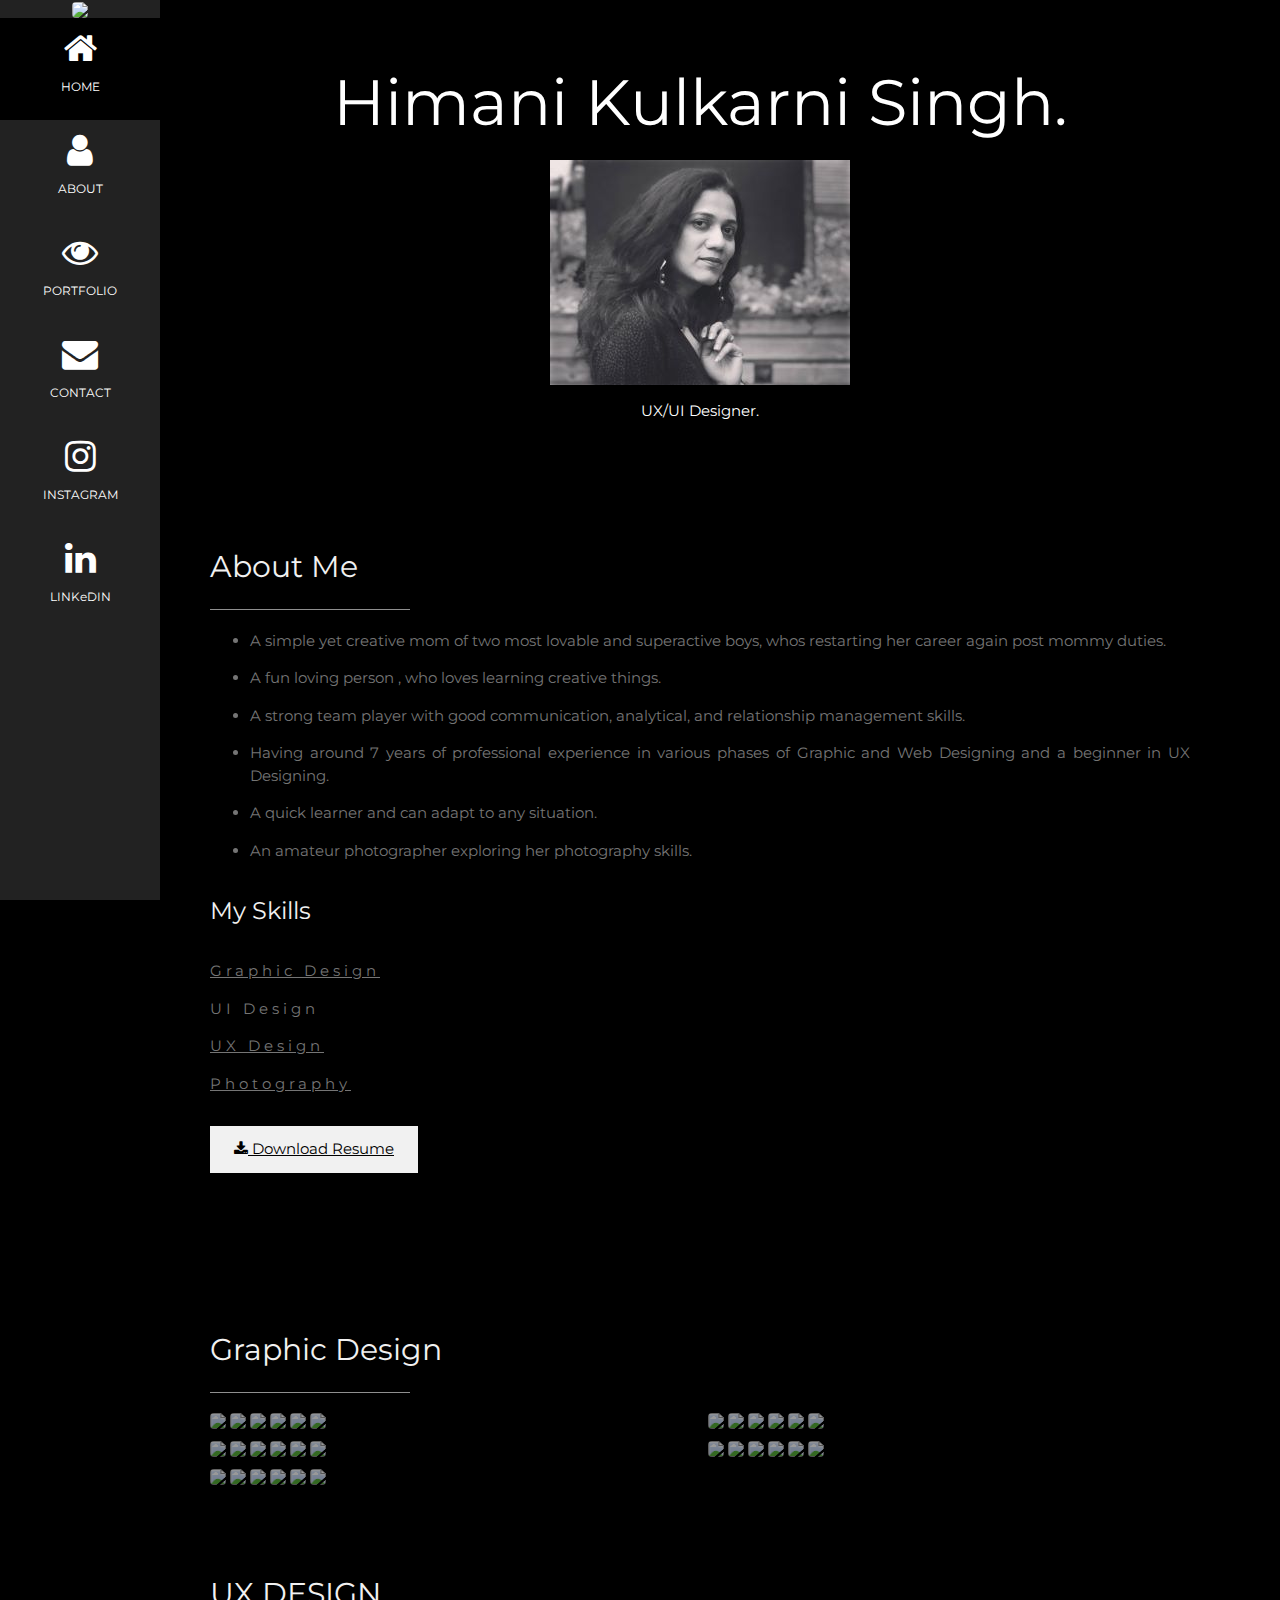
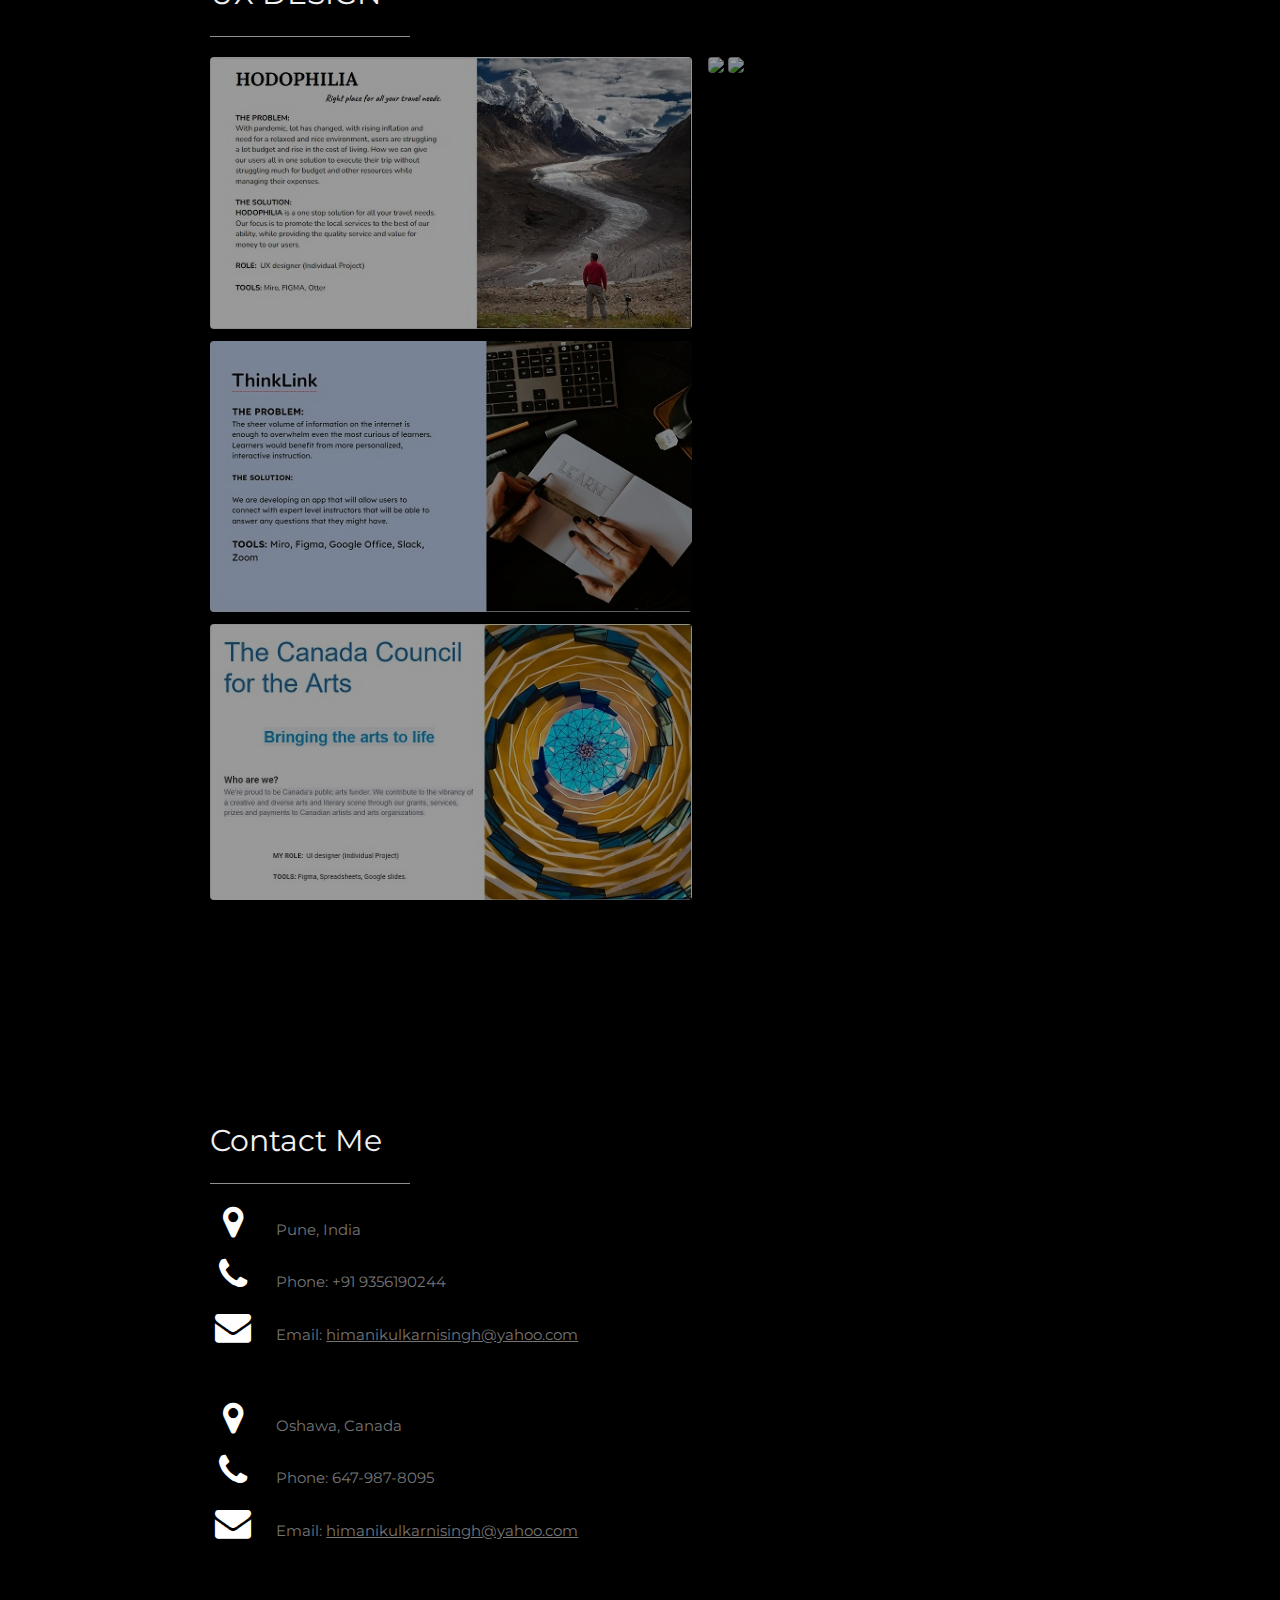
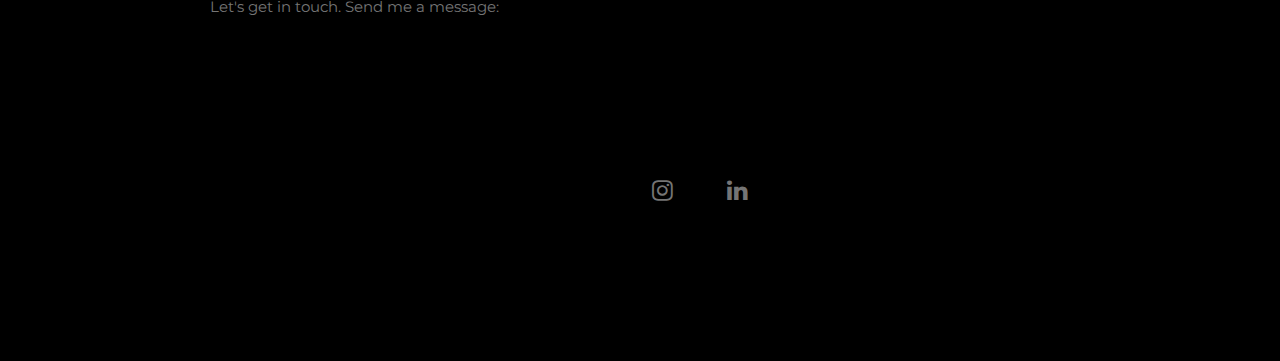
==== index.html @ 073f43f5 "Update index.html" ====
<!DOCTYPE html>
<html>
<title>Himani Kulkarni Singh</title>
<meta charset="UTF-8">
<meta name="viewport" content="width=device-width, initial-scale=1">
<link rel="stylesheet" href="https://www.w3schools.com/w3css/4/w3.css">
<link rel="stylesheet" href="https://fonts.googleapis.com/css?family=Montserrat">
<link rel="stylesheet" href="https://cdnjs.cloudflare.com/ajax/libs/font-awesome/4.7.0/css/font-awesome.min.css">
<link href="https://cdn.jsdelivr.net/npm/bootstrap@5.0.2/dist/css/bootstrap.min.css" rel="stylesheet" integrity="sha384-EVSTQN3/azprG1Anm3QDgpJLIm9Nao0Yz1ztcQTwFspd3yD65VohhpuuCOmLASjC" crossorigin="anonymous">
<script src="https://cdn.jsdelivr.net/npm/bootstrap@5.0.2/dist/js/bootstrap.bundle.min.js" integrity="sha384-MrcW6ZMFYlzcLA8Nl+NtUVF0sA7MsXsP1UyJoMp4YLEuNSfAP+JcXn/tWtIaxVXM" crossorigin="anonymous"></script>
<style>
body, h1,h2,h3,h4,h5,h6 {font-family: "Montserrat", sans-serif}
.w3-row-padding img {margin-bottom: 12px}
/* Set the width of the sidebar to 120px */
.w3-sidebar {width: 160px;background: #222;}
/* Add a left margin to the "page content" that matches the width of the sidebar (120px) */
#main {margin-left: 120px}
/* Remove margins from "page content" on small screens */
@media only screen and (max-width: 600px) {#main {margin-left: 0}}
</style>
<body class="w3-black">
 
<!-- Icon Bar (Sidebar - hidden on small screens) -->
<nav class="w3-sidebar w3-bar-block w3-small w3-hide-small w3-center">  
   <!-- Avatar image in top left corner -->
   <img src="./Images/hks_logo.png" class="w3-round" style="width:100%">
  <a href="#" class="w3-bar-item w3-button w3-padding-large w3-black">
    <i class="fa fa-home w3-xxlarge"></i>
    <p>HOME</p>
  </a>
  <a href="#about" class="w3-bar-item w3-button w3-padding-large w3-hover-black">
    <i class="fa fa-user w3-xxlarge"></i>
    <p>ABOUT</p>
  </a>
  <a href="#photos" class="w3-bar-item w3-button w3-padding-large w3-hover-black">
    <i class="fa fa-eye w3-xxlarge"></i>
    <p>PORTFOLIO</p>
  </a>
  <a href="#contact" class="w3-bar-item w3-button w3-padding-large w3-hover-black">
    <i class="fa fa-envelope w3-xxlarge"></i>
    <p>CONTACT</p>
  </a>
  <a href="https://www.instagram.com/pixa_picture/" class="w3-bar-item w3-button w3-padding-large w3-hover-black" target="_blank">
    <i class="fa fa-instagram w3-xxlarge"></i>
    <p>INSTAGRAM</p>
  </a>
  <a href="https://www.linkedin.com/in/himani-kulkarni-singh-6bb22141/?trk=public-profile-join-page" class="w3-bar-item w3-button w3-padding-large w3-hover-black" target="_blank">
    <i class="fa fa-linkedin w3-xxlarge"></i>
    <p>LINKeDIN</p>
  </a>
</nav>

<!-- Navbar on small screens (Hidden on medium and large screens) -->
<div class="w3-top w3-hide-large w3-hide-medium" id="myNavbar">
  <div class="w3-bar w3-black w3-opacity w3-hover-opacity-off w3-center w3-small">
    <a href="#" class="w3-bar-item w3-button" style="width:25% !important">HOME</a>
    <a href="#about" class="w3-bar-item w3-button" style="width:25% !important">ABOUT</a>
    <a href="#photos" class="w3-bar-item w3-button" style="width:25% !important">PORTFOLIO</a>
    <a href="#contact" class="w3-bar-item w3-button" style="width:25% !important">CONTACT</a>
    
  </div>
</div>

<!-- Page Content -->
<div class="w3-padding-large" id="main">
  <!-- Header/Home -->
  <header class="w3-container w3-padding-32 w3-center w3-black" id="home">
    <h1 class="w3-jumbo"><!-- <span class="w3-hide-small">I'm</span> --> Himani Kulkarni Singh.</h1>
    <img src="./Images/himani.jpg" alt="boy" class="w3-image" width="300">
    <p>UX/UI Designer.</p>
    
  </header>

  <!-- About Section -->
  <div class="w3-content w3-justify w3-text-grey w3-padding-64" id="about">
    <h2 class="w3-text-light-grey">About Me</h2>
    <hr style="width:200px" class="w3-opacity">
    <p><ul><li> A simple yet creative mom of two most lovable and superactive boys, whos restarting her career again post mommy duties.</li></p>
			  <p><li>A fun loving person , who loves learning creative things.</li></p>
				  <p><li>A strong team player with good communication, analytical, and relationship management skills.</li></p>
				  <p> <li>Having around 7 years of professional experience in various phases of Graphic and Web Designing and a beginner in UX Designing.</li></p>
				  <p><li>A quick learner and can adapt to any situation.</li></p>
				  <p><li>An amateur photographer exploring her photography skills.</li></ul></p>
    <h3 class="w3-padding-16 w3-text-light-grey" id="photos">My Skills</h3>
    <p class="w3-wide"><a href="#Graphic">Graphic Design</a></p>
    <!-- <div class="w3-white">
      <div class="w3-dark-grey" style="height:28px;width:95%"></div>
    </div> -->
    <p class="w3-wide">UI Design</p>
    <!-- <div class="w3-white">
      <div class="w3-dark-grey" style="height:28px;width:95%"></div>
    </div> -->
    <p class="w3-wide"><a href="#uxdesign">UX Design</a></p>
    <!-- <div class="w3-white">
      <div class="w3-dark-grey" style="height:28px;width:85%"></div>
    </div> -->
    <p class="w3-wide"><a href="https://www.instagram.com/pixa_picture/" target="_blank">Photography</a></p>
    <!-- <div class="w3-white">
      <div class="w3-dark-grey" style="height:28px;width:80%"></div>
    </div><br> -->
    
        <button class="w3-button w3-light-grey w3-padding-large w3-section">
      <i class="fa fa-download"></i><a href="https://docs.google.com/document/d/1vj1doZl76-jDHvY6wSajJlk7b6oqTEN9/edit?usp=sharing&ouid=113477388191287383410&rtpof=true&sd=true" target="_blank"> Download Resume</a>
    </button>
  
    
    <!-- Grid for pricing tables-->
    <!-- <h3 class="w3-padding-16 w3-text-light-grey">My Price</h3> -->
    <!-- <div class="w3-row-padding" style="margin:0 -16px">
      <div class="w3-half w3-margin-bottom">
        <ul class="w3-ul w3-white w3-center w3-opacity w3-hover-opacity-off">
          <li class="w3-dark-grey w3-xlarge w3-padding-32">Basic</li>
          <li class="w3-padding-16">Web Design</li>
          <li class="w3-padding-16">Photography</li>
          <li class="w3-padding-16">5GB Storage</li>
          <li class="w3-padding-16">Mail Support</li>
          <li class="w3-padding-16">
            <h2>$ 10</h2>
            <span class="w3-opacity">per month</span>
          </li>
          <li class="w3-light-grey w3-padding-24">
            <button class="w3-button w3-white w3-padding-large w3-hover-black">Sign Up</button>
          </li>
        </ul>
      </div>

      <div class="w3-half">
        <ul class="w3-ul w3-white w3-center w3-opacity w3-hover-opacity-off">
          <li class="w3-dark-grey w3-xlarge w3-padding-32">Pro</li>
          <li class="w3-padding-16">Web Design</li>
          <li class="w3-padding-16">Photography</li>
          <li class="w3-padding-16">50GB Storage</li>
          <li class="w3-padding-16">Endless Support</li>
          <li class="w3-padding-16">
            <h2>$ 25</h2>
            <span class="w3-opacity">per month</span>
          </li>
          <li class="w3-light-grey w3-padding-24">
            <button class="w3-button w3-white w3-padding-large w3-hover-black">Sign Up</button>
          </li>
        </ul>
      </div></div> -->
    <!--End Grid/Pricing tables -->
  

    
   <!-- Testimonials-->
     <!-- <h3 class="w3-padding-24 w3-text-light-grey">My Reputation</h3>  
    <img src="/w3images/bandmember.jpg" alt="Avatar" class="w3-left w3-circle w3-margin-right" style="width:80px">
    <p><span class="w3-large w3-margin-right">Chris Fox.</span> CEO at Mighty Schools.</p>
    <p>John Doe saved us from a web disaster.</p><br>
    
    <img src="/w3images/avatar_g2.jpg" alt="Avatar" class="w3-left w3-circle w3-margin-right" style="width:80px">
    <p><span class="w3-large w3-margin-right">Rebecca Flex.</span> CEO at Company.</p>
    <p>No one is better than John Doe.</p> -->
</div>

<!-- Graphic Design Section -->
<div class="w3-padding-64 w3-content" id="Graphic">
  <h2 class="w3-text-light-grey">Graphic Design</h2>
  <hr style="width:200px" class="w3-opacity">

  <!-- Grid for photos -->
    <div class="w3-row-padding" style="margin:0 -16px">
    <div class="w3-half">            
      <a href="./Images/abstract.jpg" target="_blank"><img src="./Images/thumbnails/Ganpati_thumb.jpg" class="w3-opacity w3-hover-opacity-off w3-round"></a>
      <a href="./Images/save water.jpg" target="_blank"><img src="./Images/thumbnails/save water_thumb.jpg"  class="w3-opacity w3-hover-opacity-off w3-round"></a>
      <a href="./Images/Limousine.jpg" target="_blank"><img src="./Images/thumbnails/Limousine_thumb.jpg"  class="w3-opacity w3-hover-opacity-off w3-round"></a>
      <a href="./Images/abstract.jpg" target="_blank"><img src="./Images/thumbnails/abstract_thumb.jpg"  class="w3-opacity w3-hover-opacity-off w3-round"></a>
      <a href="./Images/abstract_1.jpg" target="_blank"><img src="./Images/thumbnails/abstract_1_thumb.jpg"  class="w3-opacity w3-hover-opacity-off w3-round"></a>
      <a href="./Images/abstract_2.jpg" target="_blank"><img src="./Images/thumbnails/abstract_2_thumb.jpg" class="w3-opacity w3-hover-opacity-off w3-round"></a>      
    </div>
        <div class="w3-half">     
      
      <a href="./Images/exam1.jpg" target="_blank"><img src="./Images/thumbnails/exam1_thumb.jpg"  class="w3-opacity w3-hover-opacity-off w3-round"></a>
      <a href="./Images/ad_4.jpg" target="_blank"><img src="./Images/thumbnails/ad_4_thumb.jpg" class="w3-opacity w3-hover-opacity-off w3-round"></a>
      <a href="./Images/CAREER FORUM Ad.psd.jpg" target="_blank"><img src="./Images/thumbnails/CAREER FORUM Ad.psd_thumb.jpg" class="w3-opacity w3-hover-opacity-off w3-round"></a>
      <a href="./Images/CREATIVE VISION Ad.psd.jpg" target="_blank"><img src="./Images/thumbnails/CREATIVE VISION Ad.psd_thumb.jpg" class="w3-opacity w3-hover-opacity-off w3-round"></a>
      <a href="./Images/fist line automotive.jpg" target="_blank"><img src="./Images/thumbnails/fist line automotive_thumb.jpg" class="w3-opacity w3-hover-opacity-off w3-round"></a>
      <a href="./Images/FLORIST AD copy.jpg" target="_blank"><img src="./Images/thumbnails/FLORIST AD_thumb.jpg"  class="w3-opacity w3-hover-opacity-off w3-round"></a>
    </div>
    <div class="w3-half">
      <a href="./Images/lawyers.jpg" target="_blank"><img src="./Images/thumbnails/lawyers_thumb.jpg"  class="w3-opacity w3-hover-opacity-off w3-round"></a>      
      <a href="./Images/notar & son small engine.jpg" target="_blank"><img src="./Images/thumbnails/notar & son small engine_thumb.jpg" class="w3-opacity w3-hover-opacity-off w3-round"></a>      
      <a href="./Images/Women-The Power of today & tomorrow copy.jpg" target="_blank"><img src="./Images/thumbnails/Women-The Power of today & tomorrow copy_thumb.jpg" class="w3-opacity w3-hover-opacity-off w3-round"></a>
      <a href="./Images/abstract_1.jpg" target="_blank"><img src="./Images/thumbnails/final_thumb.jpg" class="w3-opacity w3-hover-opacity-off w3-round"></a>       
      <a href="./Images/abstract_2.jpg" target="_blank"><img src="./Images/thumbnails/evan's motorsports_thumb.jpg" class="w3-opacity w3-hover-opacity-off w3-round"></a>
      <a href="./Images/appraisals resources.jpg" target="_blank"><img src="./Images/thumbnails/appraisals resources_thumb.jpg"  class="w3-opacity w3-hover-opacity-off w3-round"></a>
      
    </div>

        <div class="w3-half">
      <a href="./Images/pat's men shop.jpg" target="_blank"><img src="./Images/thumbnails/pat's men shop_thumb.jpg" class="w3-opacity w3-hover-opacity-off w3-round"></a>
      <a href="./Images/plumbing & heating.jpg" target="_blank"><img src="./Images/thumbnails/plumbing & heating_thumb.jpg" class="w3-opacity w3-hover-opacity-off w3-round"></a>
      <a href="./Images/Pools & Spas.jpg" target="_blank"><img src="./Images/thumbnails/Pools & Spas_thumb.jpg" class="w3-opacity w3-hover-opacity-off w3-round"></a>
      <a href="./Images/professional clean.jpg" target="_blank"><img src="./Images/thumbnails/professional clean_thumb.jpg" class="w3-opacity w3-hover-opacity-off w3-round"></a>
      <a href="./Images/seacoast shuttle service.jpg" target="_blank"><img src="./Images/thumbnails/seacoast shuttle service_thumb.jpg" class="w3-opacity w3-hover-opacity-off w3-round"></a>
      <a href="./Images/brochure3.jpg" target="_blank"><img src="./Images/thumbnails/brochure3_thumb.jpg" class="w3-opacity w3-hover-opacity-off w3-round"></a>

    </div>
    <div class="w3-half">
      <a href="./Images/logos_ram.jpg" target="_blank"><img src="./Images/thumbnails/Logo_ram_thumb.jpg" class="w3-opacity w3-hover-opacity-off w3-round"></a>
      <a href="./Images/Logo.jpg" target="_blank"><img src="./Images/thumbnails/Logo_thumb.jpg" class="w3-opacity w3-hover-opacity-off w3-round"></a>
      <a href="./Images/Logo1.jpg" target="_blank"><img src="./Images/thumbnails/Logo1_thumb.jpg" class="w3-opacity w3-hover-opacity-off w3-round"></a>
      <a href="./Images/Logo2.jpg" target="_blank"><img src="./Images/thumbnails/Logo2_thumb.jpg" class="w3-opacity w3-hover-opacity-off w3-round"></a>
      <a href="./Images/Logo3.jpg" target="_blank"><img src="./Images/thumbnails/Logo3_thumb.jpg" class="w3-opacity w3-hover-opacity-off w3-round"></a>
      <a href="./Images/logos- heritage hotel.jpg" target="_blank"><img src="./Images/thumbnails/logos- heritage hotel_thumb.jpg" class="w3-opacity w3-hover-opacity-off w3-round"></a>

    </div>
  <!-- End photo grid -->
  </div>
<!-- End Graphic Design Section -->
  
  <!-- Portfolio Section -->
  <div class="w3-padding-64 w3-content" id="uxdesign">
    <h2 class="w3-text-light-grey">UX DESIGN</h2>
    <hr style="width:200px" class="w3-opacity">

    <!-- Grid for photos -->
    <div class="w3-row-padding" style="margin:0 -16px">
      <div class="w3-half">
        <a href="./HW_Mobile-App-Case-Study-Template.pptx.pdf" target="_blank"><img src="./Images/mobile_app.jpg" style="width:100%" class="w3-opacity w3-hover-opacity-off w3-round"></a>
        <a href="./ThinkLink Presentation - Group 7.pptx.pdf" target="_blank"><img src="./Images/think_link_mob_app.jpg" style="width:100%" class="w3-opacity w3-hover-opacity-off w3-round"></a>
        <a href="./Website-UI-Redesign-Case-Study-Template_1.pdf" target="_blank"><img src="./Images/Canada_Council.jpg" style="width:100%" class="w3-opacity w3-hover-opacity-off w3-round"></a>
        
      </div>

      <div class="w3-half">
        <a href="./Copy of Discovery House Web Redesign Presentation.pdf" target="_blank"><img src="./Images/discovery_house.png" style="width:100%" class="w3-opacity w3-hover-opacity-off w3-round"></a>
        <a href="./HW_HUNGER_S HEROES.pptx.pdf" target="_blank"><img src="./Images/hungers_heroes.png" style="width:100%" class="w3-opacity w3-hover-opacity-off w3-round"></a>
       
      </div>
    <!-- End photo grid -->
    </div>
  <!-- End Portfolio Section -->
  </div>
<br>
<br><br>
  <!-- Contact Section -->
  <div class="w3-padding-64 w3-content w3-text-grey" id="contact">
    <h2 class="w3-text-light-grey">Contact Me</h2>
    <hr style="width:200px" class="w3-opacity">

    <div class="w3-section">
      <div class="w3-section">
        <p><i class="fa fa-map-marker fa-fw w3-text-white w3-xxlarge w3-margin-right"></i> Pune, India</p>
        <p><i class="fa fa-phone fa-fw w3-text-white w3-xxlarge w3-margin-right"></i> Phone: +91 9356190244</p>
        <p><i class="fa fa-envelope fa-fw w3-text-white w3-xxlarge w3-margin-right"> </i> Email: <a href="mailto:himani_2100@yahoo.com">himanikulkarnisingh@yahoo.com</a></p>
      </div><br>
      <p><i class="fa fa-map-marker fa-fw w3-text-white w3-xxlarge w3-margin-right"></i> Oshawa, Canada</p>
      <p><i class="fa fa-phone fa-fw w3-text-white w3-xxlarge w3-margin-right"></i> Phone: 647-987-8095</p>
      <p><i class="fa fa-envelope fa-fw w3-text-white w3-xxlarge w3-margin-right"> </i> Email: <a href="mailto:himani_2100@yahoo.com">himanikulkarnisingh@yahoo.com</a></p>
    </div><br>    
    <p>Let's get in touch. Send me a message:</p>
  </div>
  <!-- End Contact Section -->  
    <!-- Footer -->
  <footer class="w3-content w3-padding-64 w3-text-grey w3-xlarge" align="center">
    <!-- <i class="fa fa-facebook-official w3-hover-opacity"></i> -->
    <a href="https://www.instagram.com/pixa_picture/" class="w3-bar-item w3-button w3-padding-large w3-hover-black" target="_blank"><i class="fa fa-instagram w3-hover-opacity"></i></a>
    <a href="https://www.linkedin.com/in/himani-kulkarni-singh-6bb22141/?trk=public-profile-join-page" class="w3-bar-item w3-button w3-padding-large w3-hover-black" target="_blank"><i class="fa fa-linkedin w3-hover-opacity"></i></a>
    <!-- <i class="fa fa-snapchat w3-hover-opacity"></i>
    <i class="fa fa-pinterest-p w3-hover-opacity"></i>
    <i class="fa fa-twitter w3-hover-opacity"></i> -->    
  <!-- End footer -->
  </footer>
<!-- END PAGE CONTENT -->
</div>
</body>
</html>
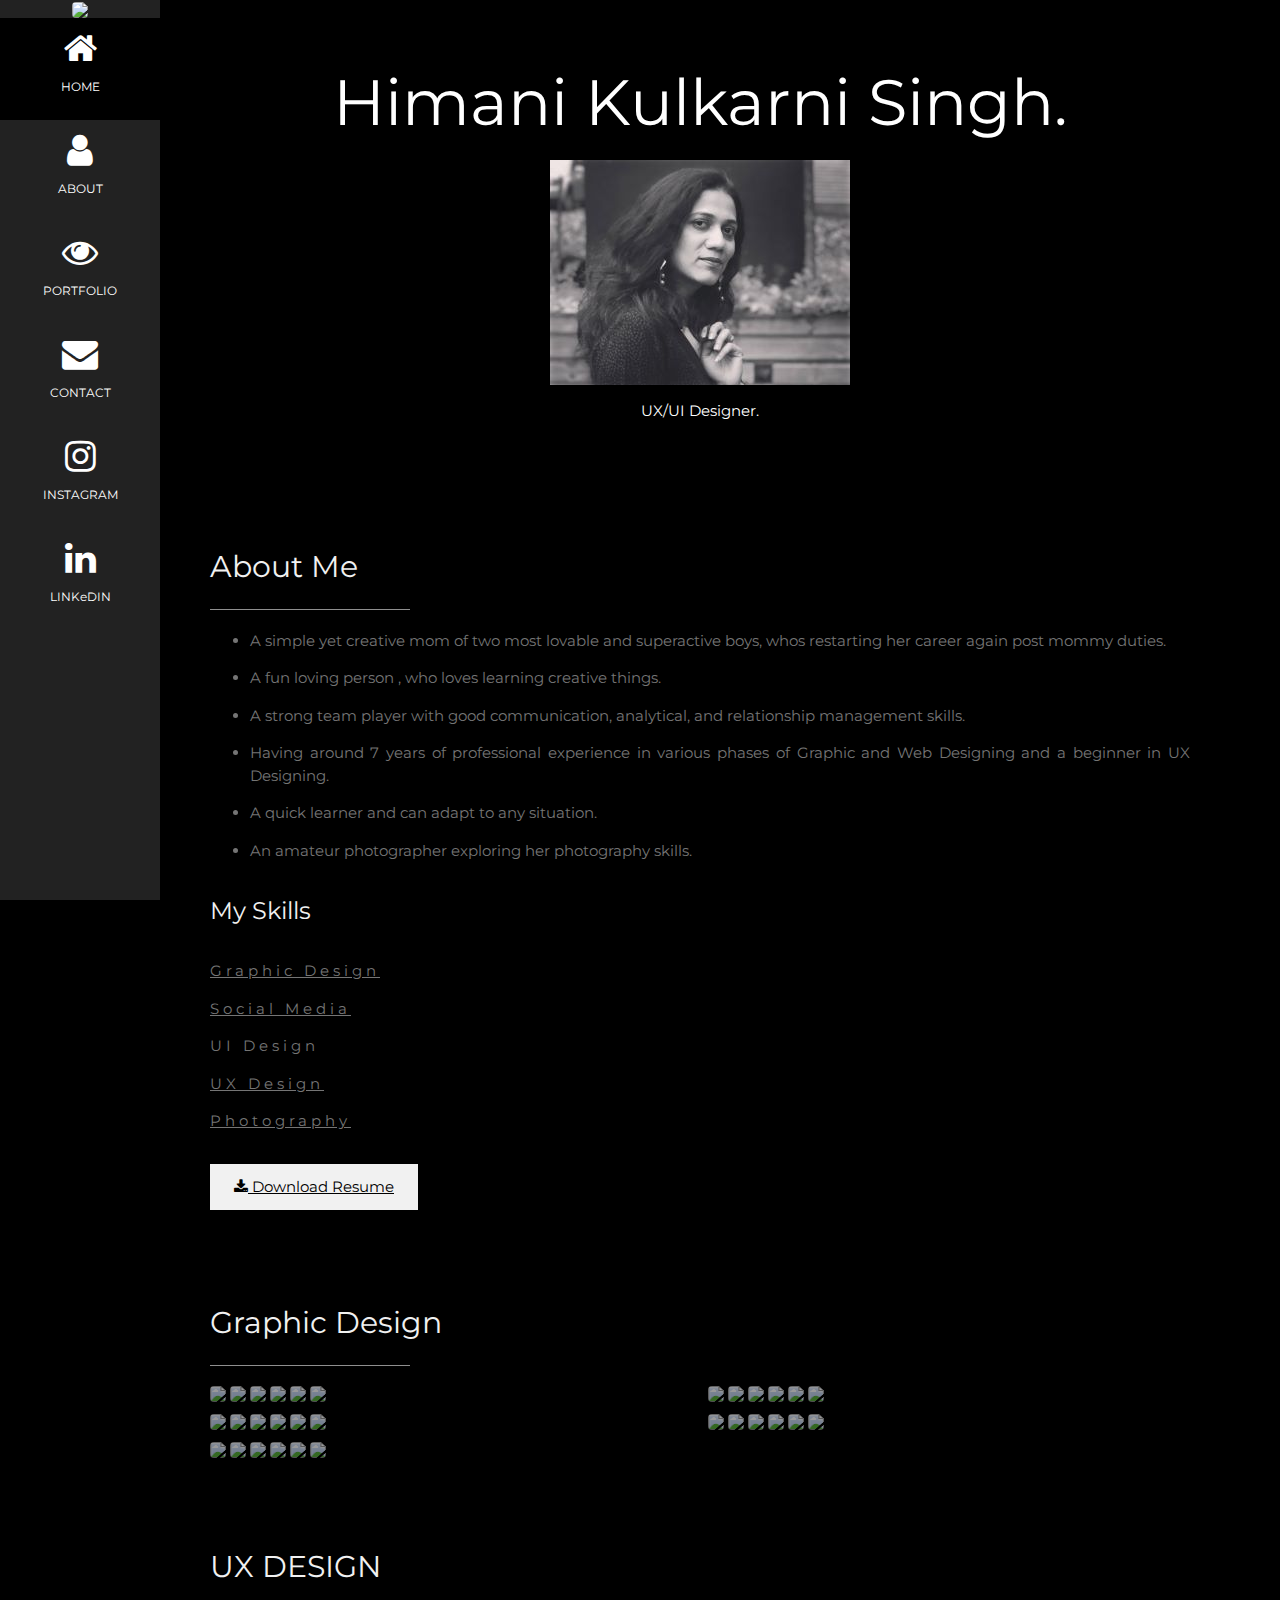
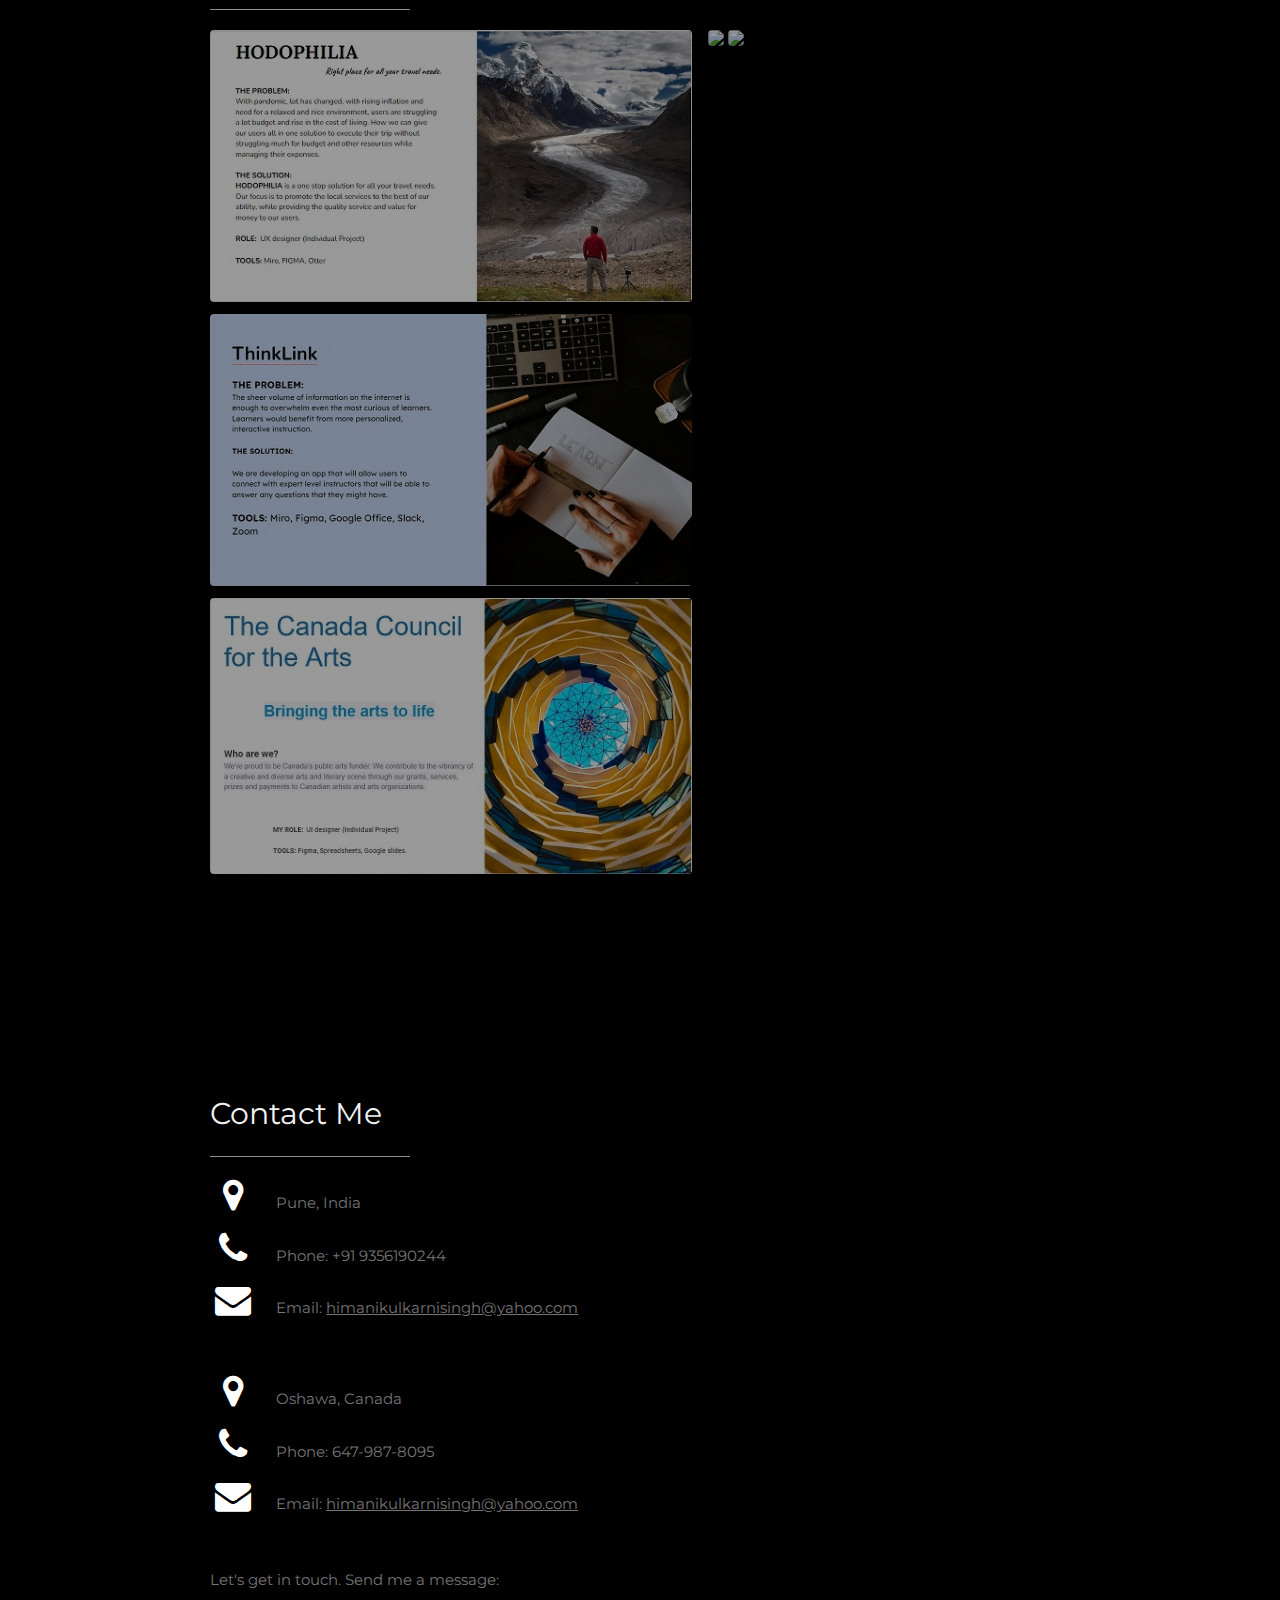
==== commit fa55c020: "index page" ====
--- a/index.html
+++ b/index.html
@@ -86,6 +86,10 @@
     <!-- <div class="w3-white">
       <div class="w3-dark-grey" style="height:28px;width:95%"></div>
     </div> -->
+<p class="w3-wide"><a href="https://drive.google.com/drive/u/1/folders/16nUdyG5G67wY0nfSgh5RY4HBsG6HJtS6" target="_blank">Social Media</a></p>
+    <!-- <div class="w3-white">
+      <div class="w3-dark-grey" style="height:28px;width:95%"></div>
+    </div> -->
     <p class="w3-wide">UI Design</p>
     <!-- <div class="w3-white">
       <div class="w3-dark-grey" style="height:28px;width:95%"></div>
@@ -104,64 +108,15 @@
     </button>
   
     
-    <!-- Grid for pricing tables-->
-    <!-- <h3 class="w3-padding-16 w3-text-light-grey">My Price</h3> -->
-    <!-- <div class="w3-row-padding" style="margin:0 -16px">
-      <div class="w3-half w3-margin-bottom">
-        <ul class="w3-ul w3-white w3-center w3-opacity w3-hover-opacity-off">
-          <li class="w3-dark-grey w3-xlarge w3-padding-32">Basic</li>
-          <li class="w3-padding-16">Web Design</li>
-          <li class="w3-padding-16">Photography</li>
-          <li class="w3-padding-16">5GB Storage</li>
-          <li class="w3-padding-16">Mail Support</li>
-          <li class="w3-padding-16">
-            <h2>$ 10</h2>
-            <span class="w3-opacity">per month</span>
-          </li>
-          <li class="w3-light-grey w3-padding-24">
-            <button class="w3-button w3-white w3-padding-large w3-hover-black">Sign Up</button>
-          </li>
-        </ul>
-      </div>
-
-      <div class="w3-half">
-        <ul class="w3-ul w3-white w3-center w3-opacity w3-hover-opacity-off">
-          <li class="w3-dark-grey w3-xlarge w3-padding-32">Pro</li>
-          <li class="w3-padding-16">Web Design</li>
-          <li class="w3-padding-16">Photography</li>
-          <li class="w3-padding-16">50GB Storage</li>
-          <li class="w3-padding-16">Endless Support</li>
-          <li class="w3-padding-16">
-            <h2>$ 25</h2>
-            <span class="w3-opacity">per month</span>
-          </li>
-          <li class="w3-light-grey w3-padding-24">
-            <button class="w3-button w3-white w3-padding-large w3-hover-black">Sign Up</button>
-          </li>
-        </ul>
-      </div></div> -->
-    <!--End Grid/Pricing tables -->
-  
-
-    
-   <!-- Testimonials-->
-     <!-- <h3 class="w3-padding-24 w3-text-light-grey">My Reputation</h3>  
-    <img src="/w3images/bandmember.jpg" alt="Avatar" class="w3-left w3-circle w3-margin-right" style="width:80px">
-    <p><span class="w3-large w3-margin-right">Chris Fox.</span> CEO at Mighty Schools.</p>
-    <p>John Doe saved us from a web disaster.</p><br>
-    
-    <img src="/w3images/avatar_g2.jpg" alt="Avatar" class="w3-left w3-circle w3-margin-right" style="width:80px">
-    <p><span class="w3-large w3-margin-right">Rebecca Flex.</span> CEO at Company.</p>
-    <p>No one is better than John Doe.</p> -->
-</div>
-
-<!-- Graphic Design Section -->
+   
+  <!-- Graphic Design Section -->
 <div class="w3-padding-64 w3-content" id="Graphic">
   <h2 class="w3-text-light-grey">Graphic Design</h2>
   <hr style="width:200px" class="w3-opacity">
 
   <!-- Grid for photos -->
     <div class="w3-row-padding" style="margin:0 -16px">
+
     <div class="w3-half">            
       <a href="./Images/abstract.jpg" target="_blank"><img src="./Images/thumbnails/Ganpati_thumb.jpg" class="w3-opacity w3-hover-opacity-off w3-round"></a>
       <a href="./Images/save water.jpg" target="_blank"><img src="./Images/thumbnails/save water_thumb.jpg"  class="w3-opacity w3-hover-opacity-off w3-round"></a>
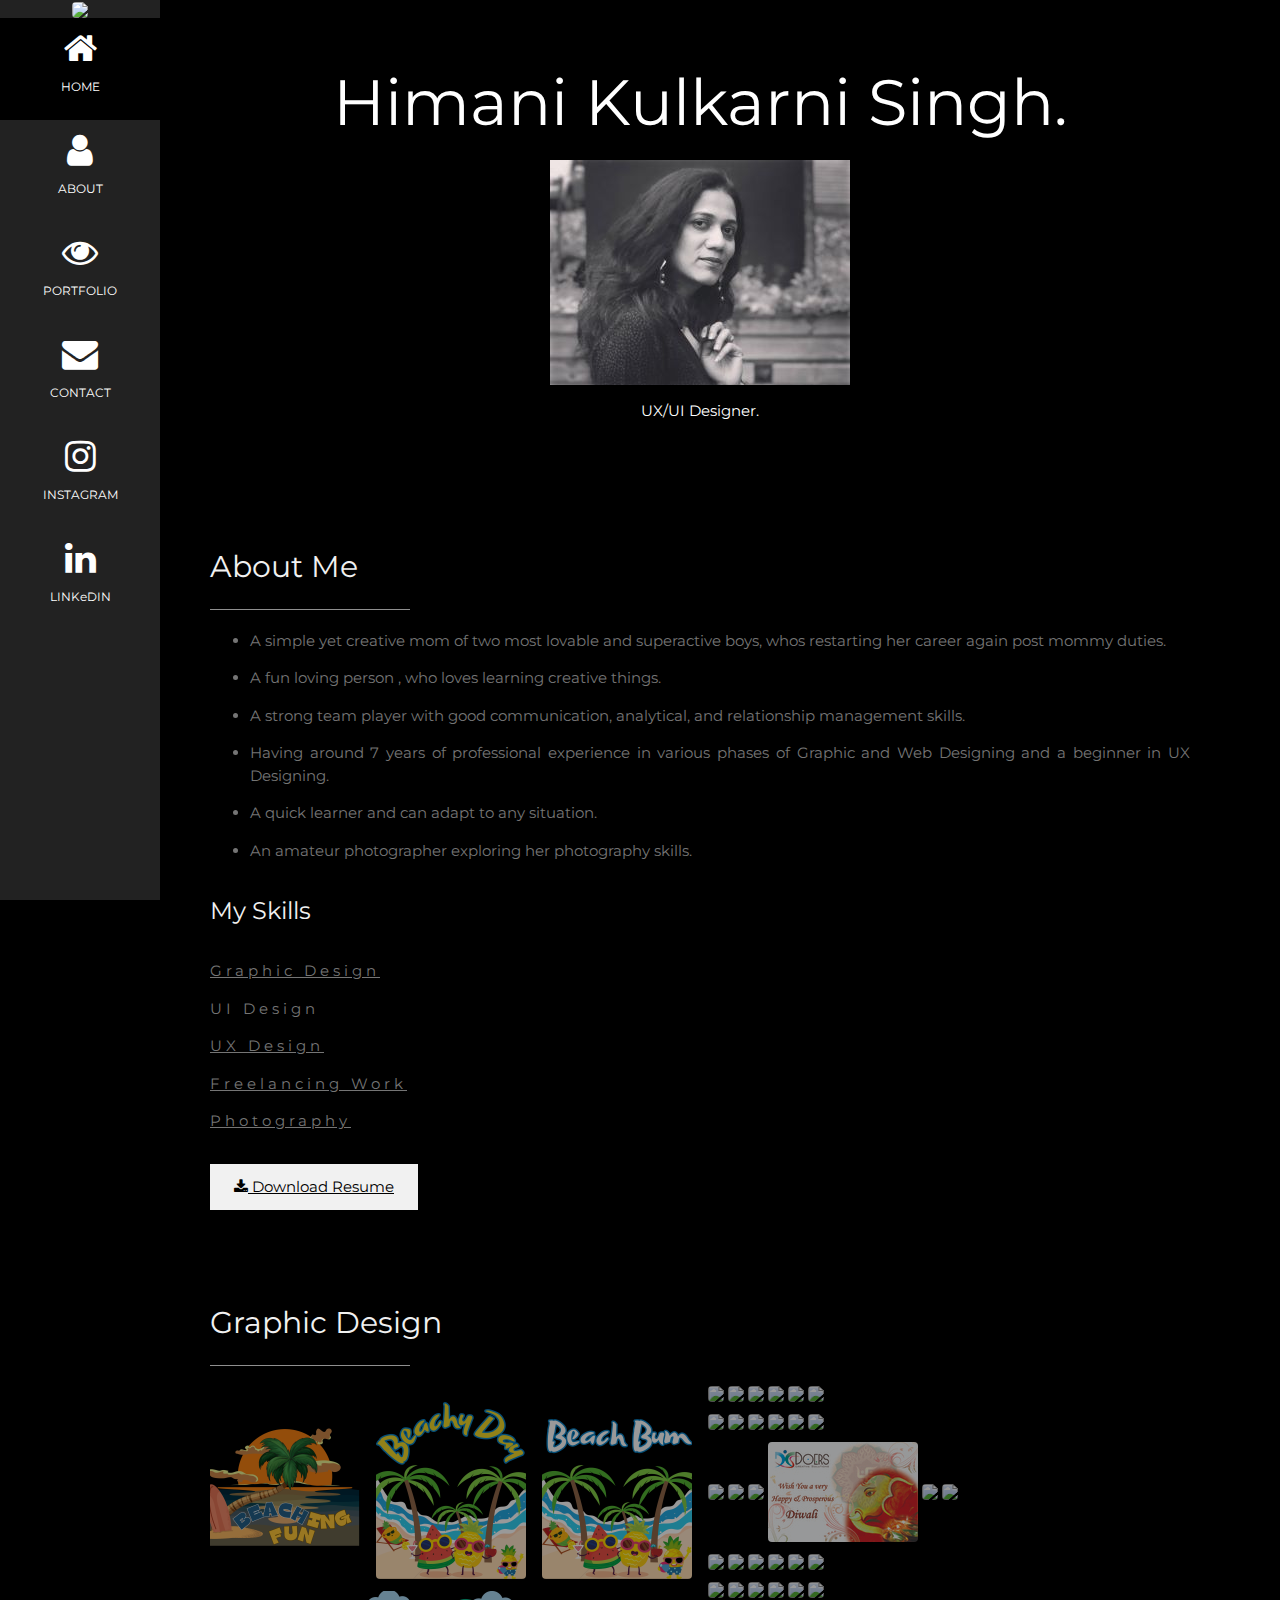
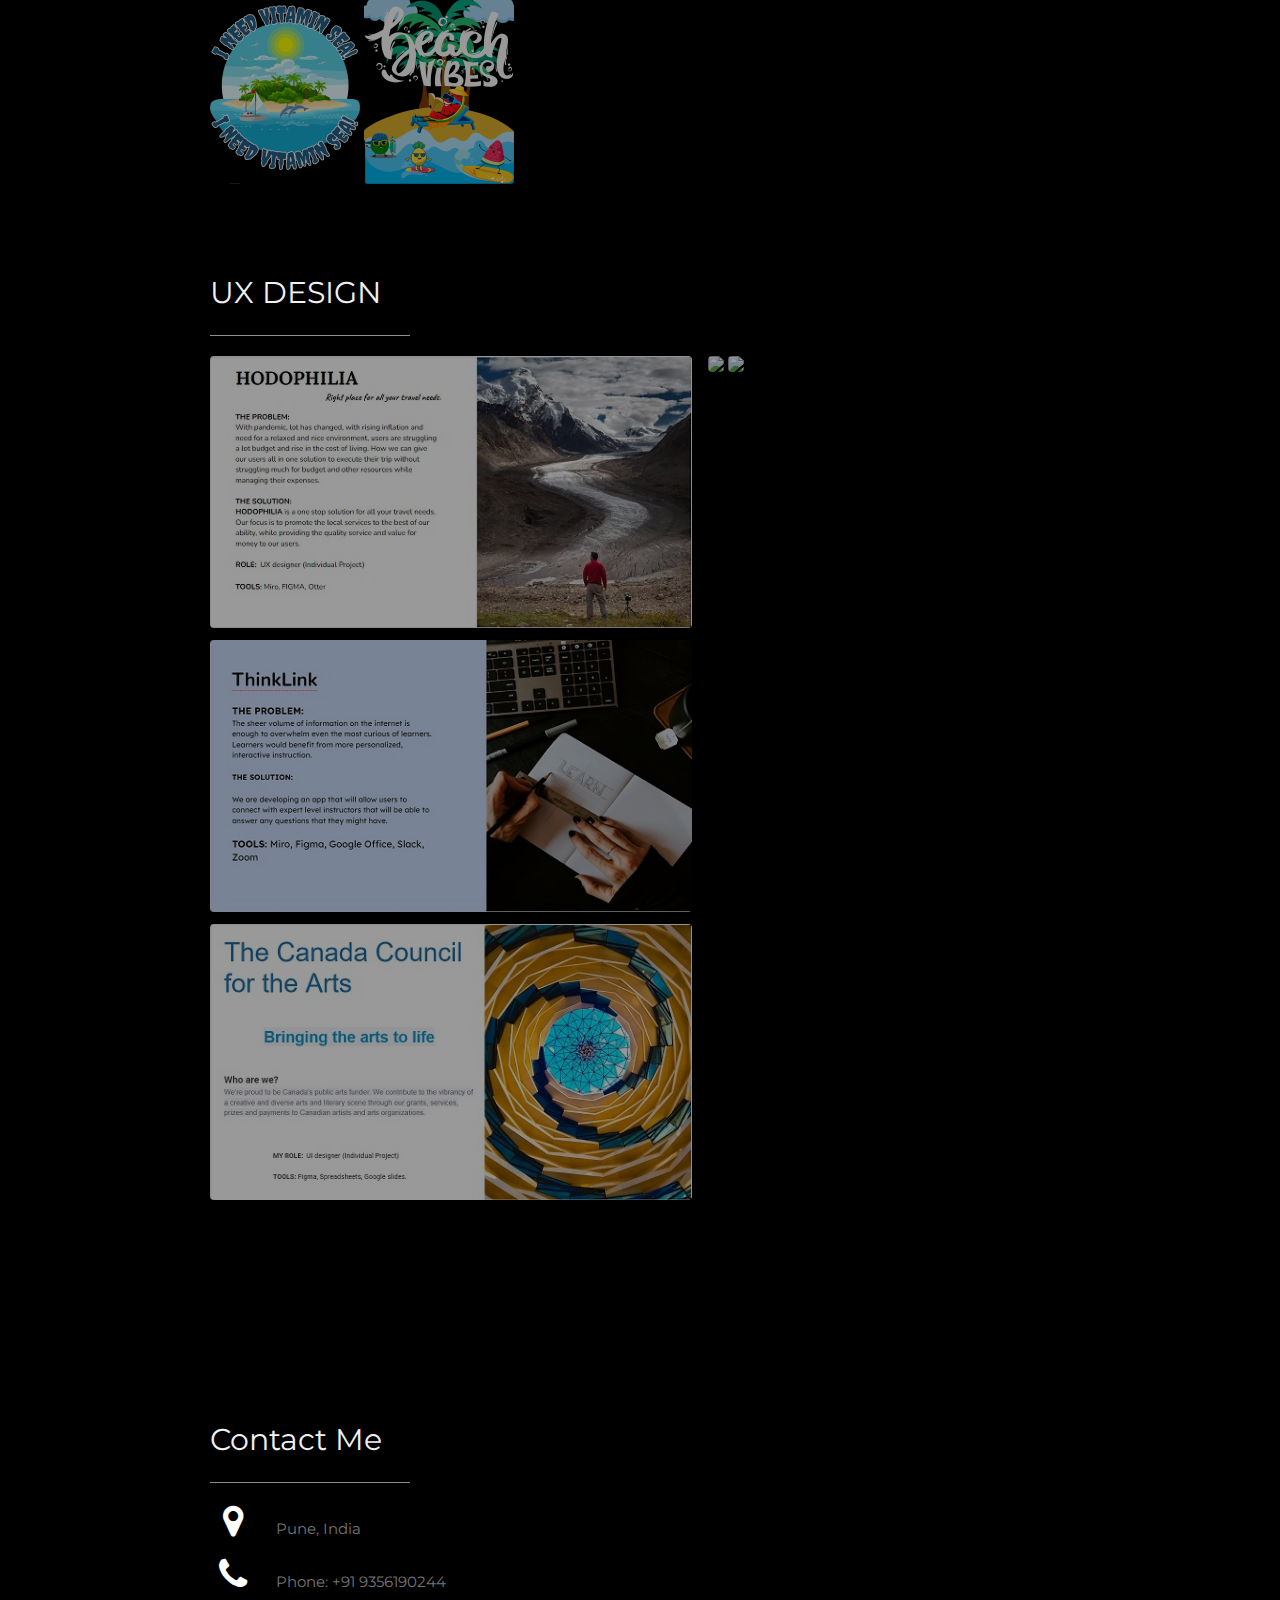
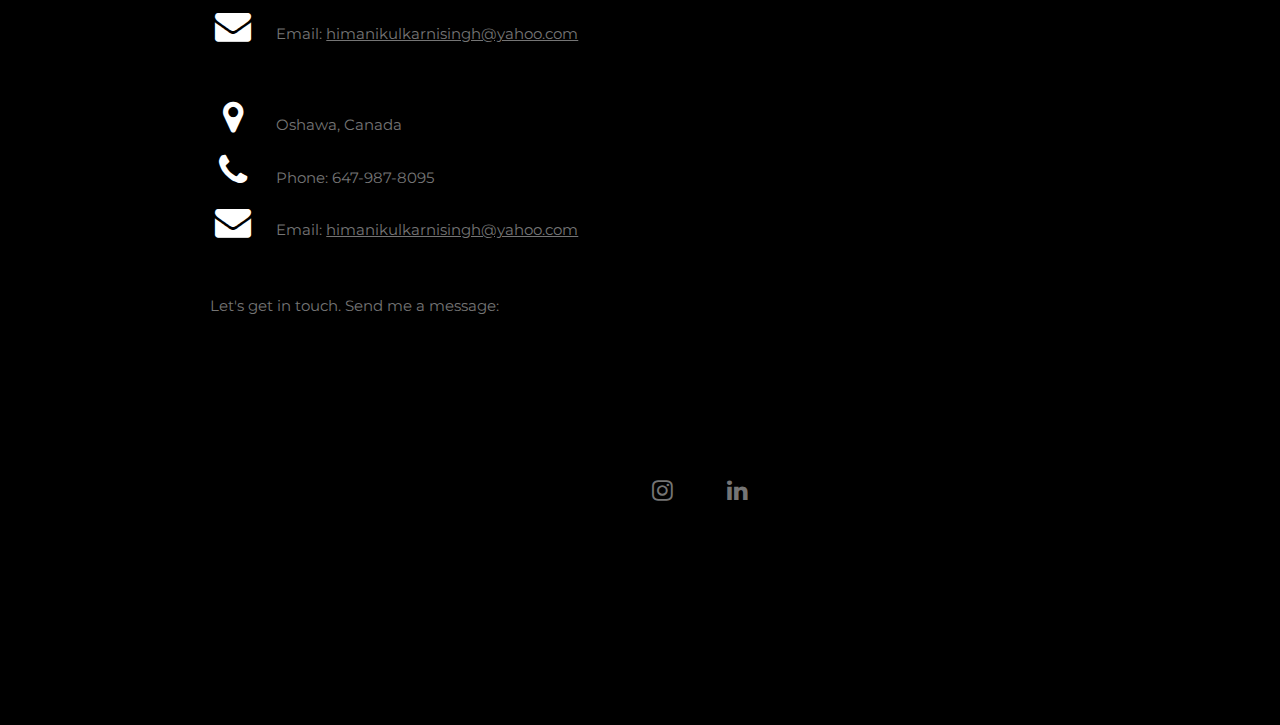
==== commit 07913fcc: "index updated" ====
--- a/index.html
+++ b/index.html
@@ -86,22 +86,24 @@
     <!-- <div class="w3-white">
       <div class="w3-dark-grey" style="height:28px;width:95%"></div>
     </div> -->
-<p class="w3-wide"><a href="https://drive.google.com/drive/u/1/folders/16nUdyG5G67wY0nfSgh5RY4HBsG6HJtS6" target="_blank">Social Media</a></p>
+    <p class="w3-wide">UI Design</p>
     <!-- <div class="w3-white">
       <div class="w3-dark-grey" style="height:28px;width:95%"></div>
     </div> -->
-    <p class="w3-wide">UI Design</p>
+    <p class="w3-wide"><a href="#uxdesign">UX Design</a></p>
+    <!-- <div class="w3-white">
+      <div class="w3-dark-grey" style="height:28px;width:85%"></div>
+    </div> -->
+    <p class="w3-wide"><a href="https://drive.google.com/drive/u/1/folders/16nUdyG5G67wY0nfSgh5RY4HBsG6HJtS6" target="_blank">Freelancing Work</a></p>
     <!-- <div class="w3-white">
       <div class="w3-dark-grey" style="height:28px;width:95%"></div>
     </div> -->
-    <p class="w3-wide"><a href="#uxdesign">UX Design</a></p>
-    <!-- <div class="w3-white">
-      <div class="w3-dark-grey" style="height:28px;width:85%"></div>
-    </div> -->
     <p class="w3-wide"><a href="https://www.instagram.com/pixa_picture/" target="_blank">Photography</a></p>
     <!-- <div class="w3-white">
       <div class="w3-dark-grey" style="height:28px;width:80%"></div>
-    </div><br> -->
+    </div>
+    
+    <br> -->
     
         <button class="w3-button w3-light-grey w3-padding-large w3-section">
       <i class="fa fa-download"></i><a href="https://docs.google.com/document/d/1vj1doZl76-jDHvY6wSajJlk7b6oqTEN9/edit?usp=sharing&ouid=113477388191287383410&rtpof=true&sd=true" target="_blank"> Download Resume</a>
@@ -116,6 +118,14 @@
 
   <!-- Grid for photos -->
     <div class="w3-row-padding" style="margin:0 -16px">
+      <div class="w3-half">            
+        <a href="./Images/1.png" target="_blank"><img src="./Images/thumbnails/1_thumb.png" class="w3-opacity w3-hover-opacity-off w3-round"></a>
+        <a href="./Images/2.png" target="_blank"><img src="./Images/thumbnails/2_thumb.png"  class="w3-opacity w3-hover-opacity-off w3-round"></a>
+        <a href="./Images/3.png" target="_blank"><img src="./Images/thumbnails/3_thumb.png"  class="w3-opacity w3-hover-opacity-off w3-round"></a>
+        <a href="./Images/4.png" target="_blank"><img src="./Images/thumbnails/4_thumb.png"  class="w3-opacity w3-hover-opacity-off w3-round"></a>
+        <a href="./Images/5.png" target="_blank"><img src="./Images/thumbnails/5_thumb.png"  class="w3-opacity w3-hover-opacity-off w3-round"></a>
+          
+      </div>
 
     <div class="w3-half">            
       <a href="./Images/abstract.jpg" target="_blank"><img src="./Images/thumbnails/Ganpati_thumb.jpg" class="w3-opacity w3-hover-opacity-off w3-round"></a>
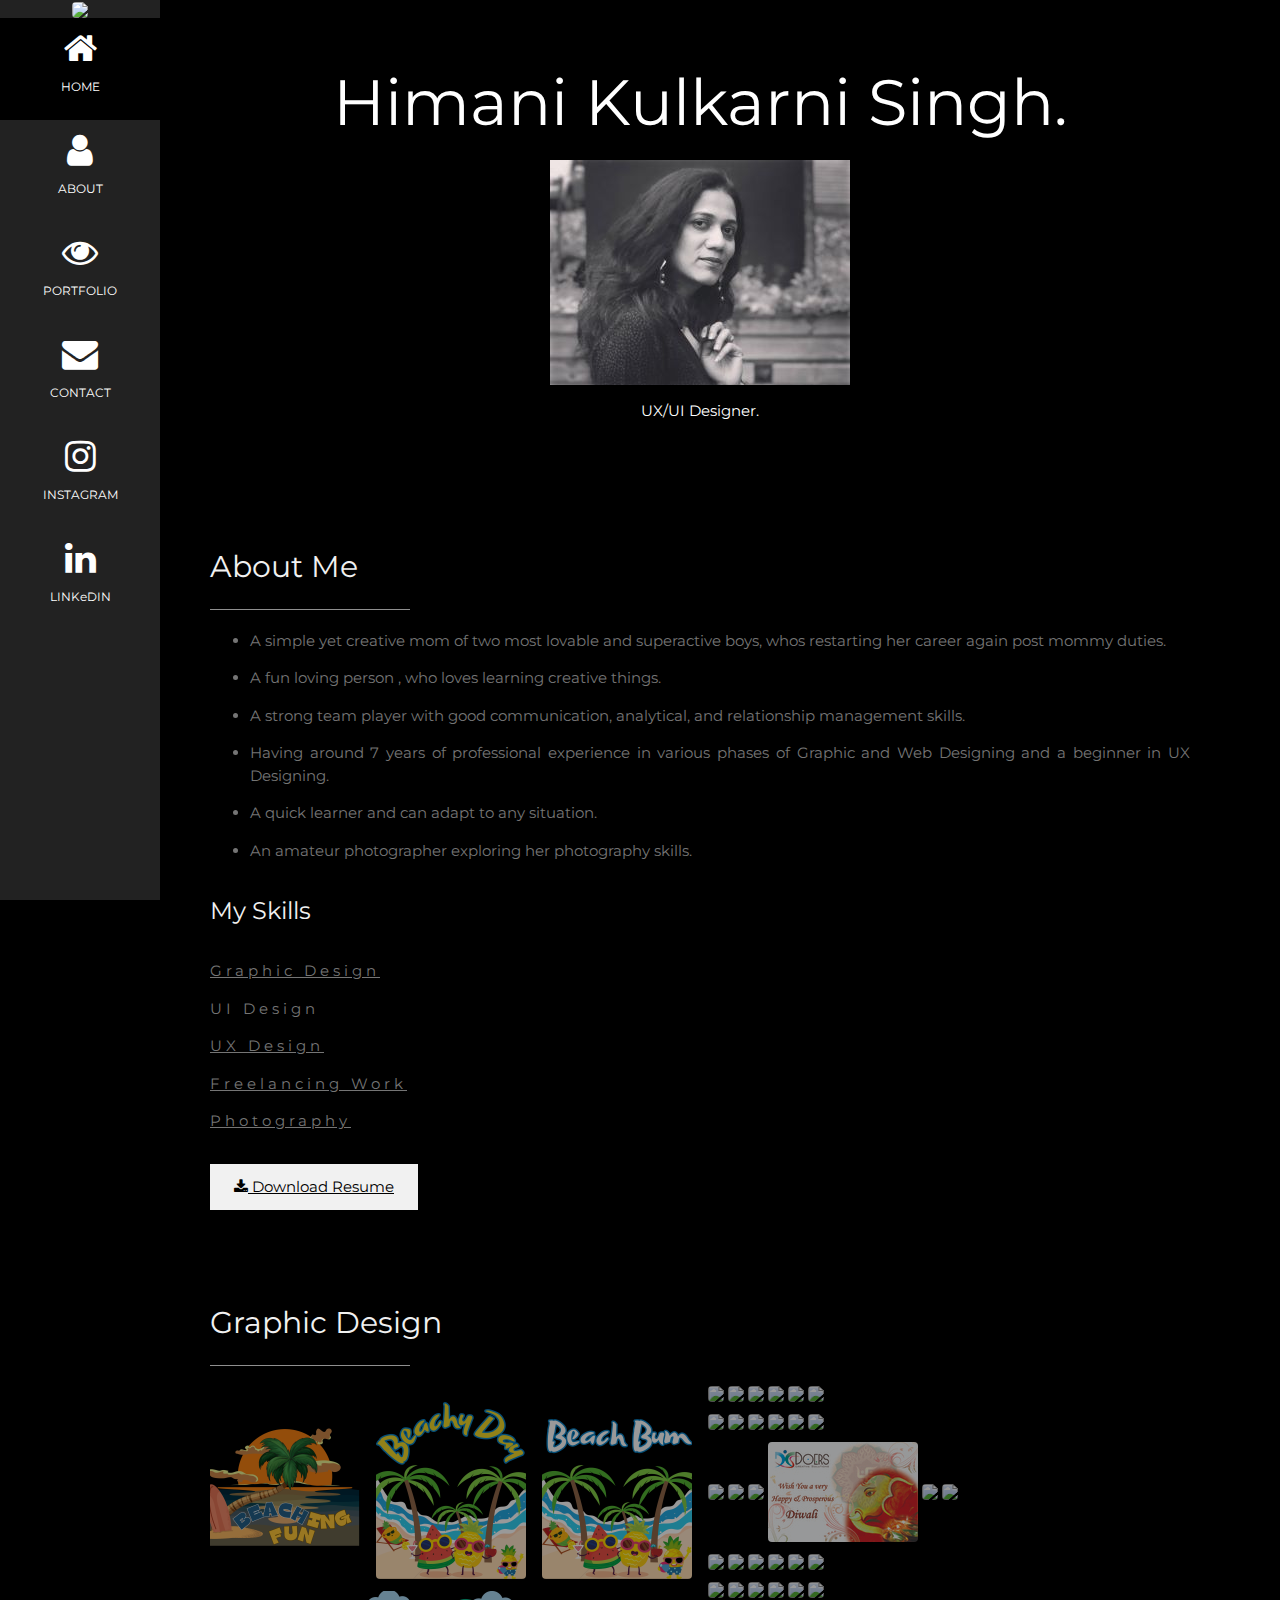
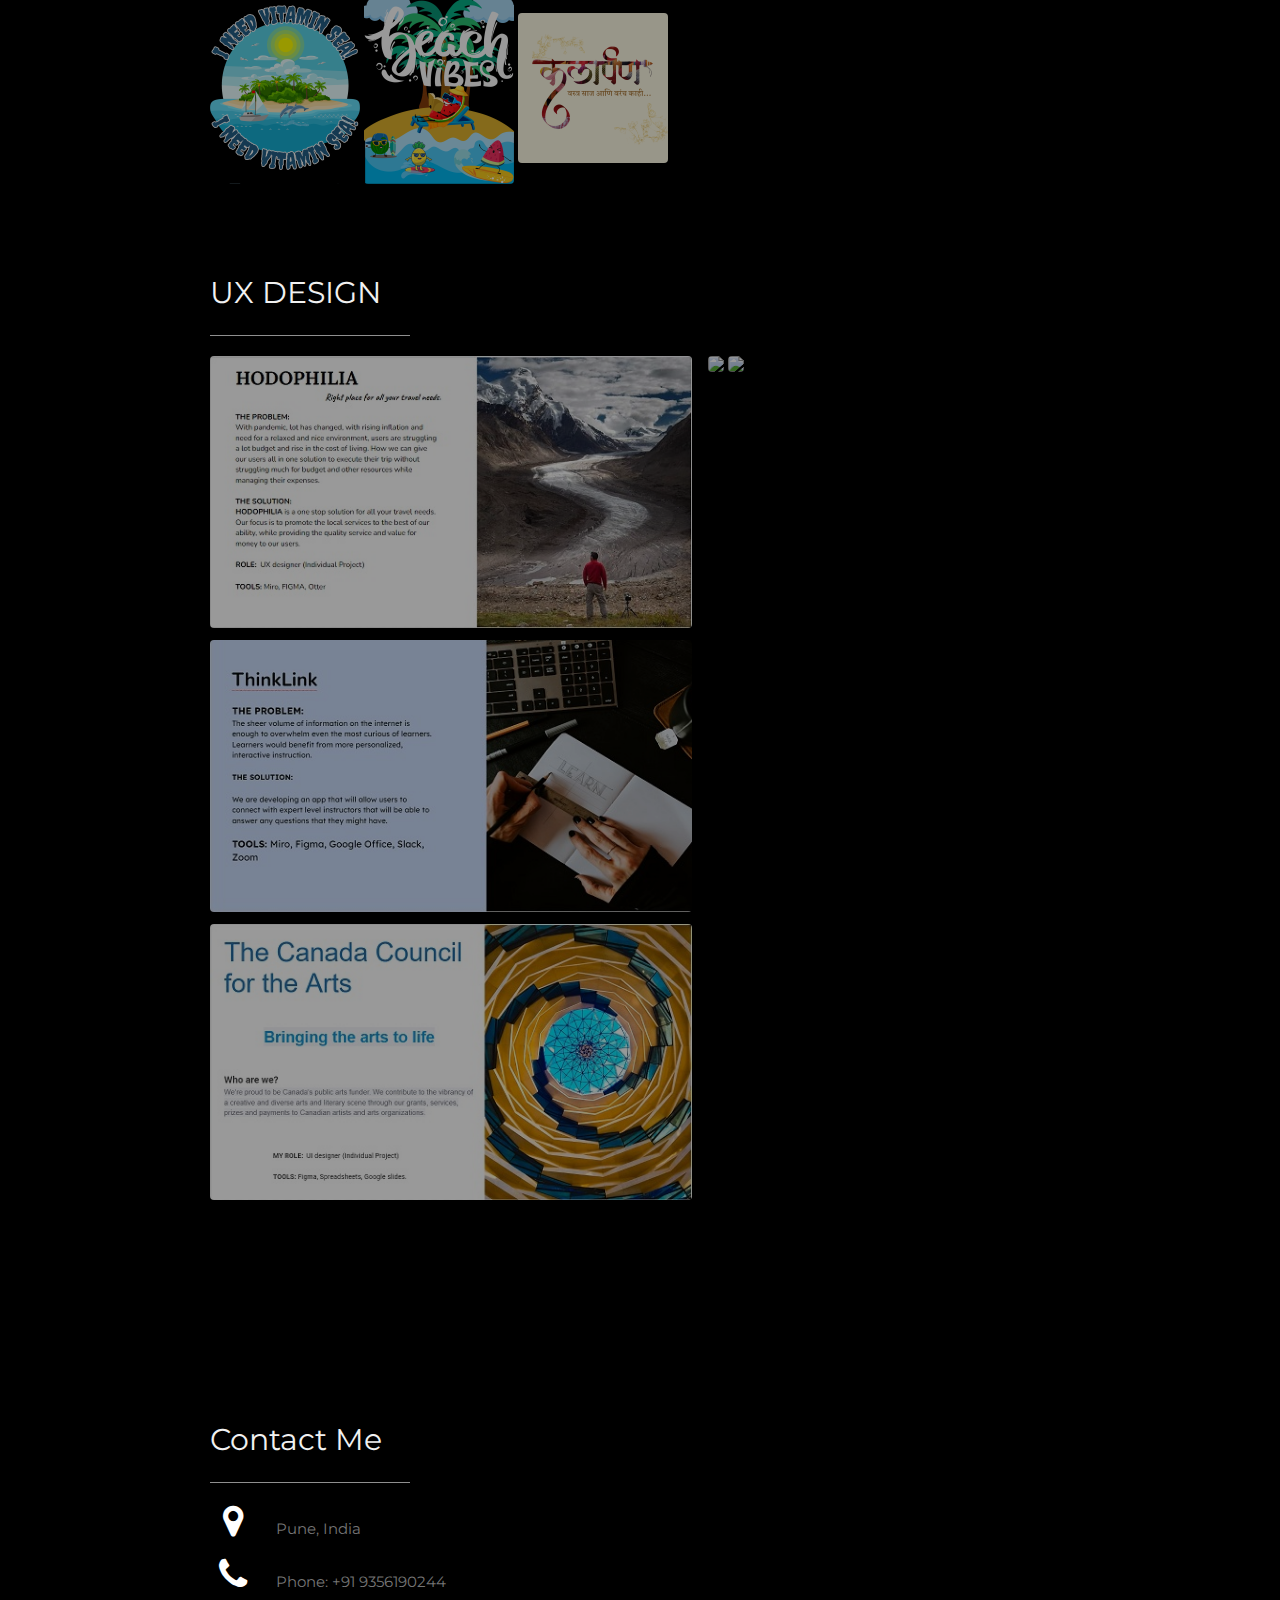
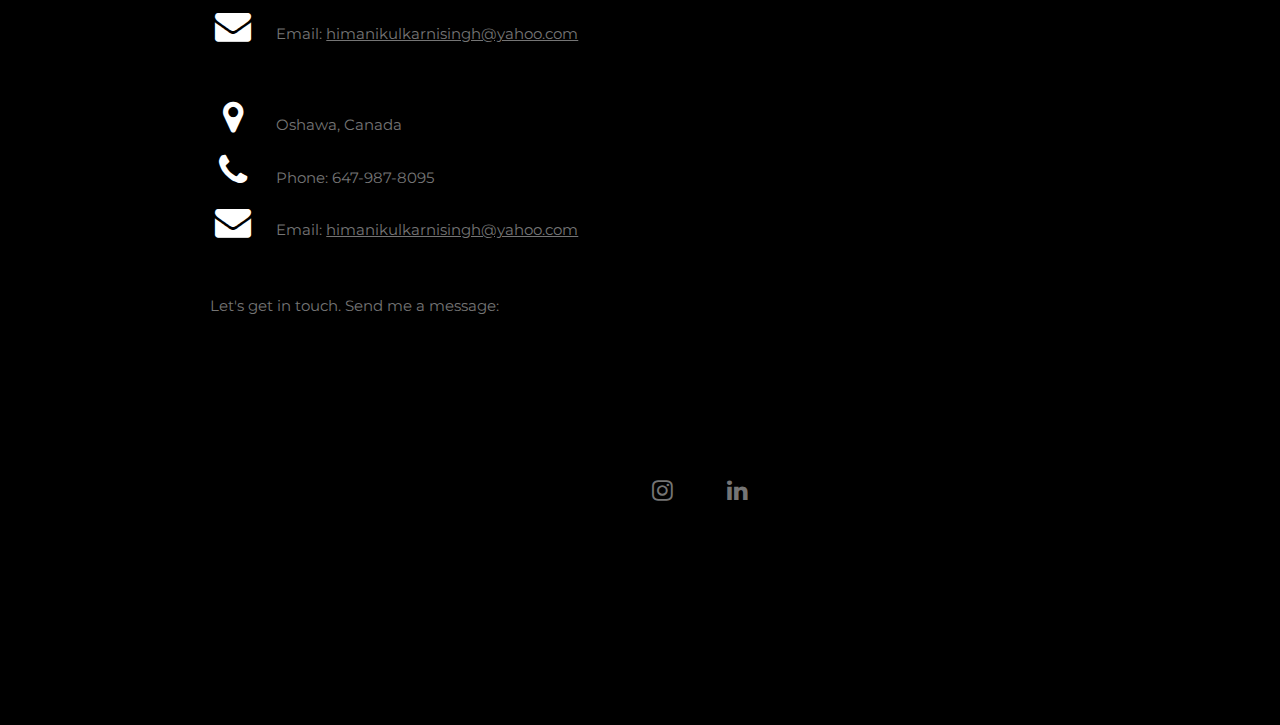
==== commit 51f13716: "updated" ====
--- a/index.html
+++ b/index.html
@@ -94,7 +94,7 @@
     <!-- <div class="w3-white">
       <div class="w3-dark-grey" style="height:28px;width:85%"></div>
     </div> -->
-    <p class="w3-wide"><a href="https://drive.google.com/drive/u/1/folders/16nUdyG5G67wY0nfSgh5RY4HBsG6HJtS6" target="_blank">Freelancing Work</a></p>
+    <p class="w3-wide"><a href="https://drive.google.com/drive/u/1/folders/1XUNF-HVcMVSeF-kmnCp8nHFmOyoLJKz-" target="_blank">Freelancing Work</a></p>
     <!-- <div class="w3-white">
       <div class="w3-dark-grey" style="height:28px;width:95%"></div>
     </div> -->
@@ -106,7 +106,7 @@
     <br> -->
     
         <button class="w3-button w3-light-grey w3-padding-large w3-section">
-      <i class="fa fa-download"></i><a href="https://docs.google.com/document/d/1vj1doZl76-jDHvY6wSajJlk7b6oqTEN9/edit?usp=sharing&ouid=113477388191287383410&rtpof=true&sd=true" target="_blank"> Download Resume</a>
+      <i class="fa fa-download"></i><a href="https://docs.google.com/document/d/1VA4I4CUrlxilfT0PE9fXESmQbd6IECF2/edit#heading=h.gjdgxs" target="_blank"> Download Resume</a>
     </button>
   
     
@@ -124,6 +124,7 @@
         <a href="./Images/3.png" target="_blank"><img src="./Images/thumbnails/3_thumb.png"  class="w3-opacity w3-hover-opacity-off w3-round"></a>
         <a href="./Images/4.png" target="_blank"><img src="./Images/thumbnails/4_thumb.png"  class="w3-opacity w3-hover-opacity-off w3-round"></a>
         <a href="./Images/5.png" target="_blank"><img src="./Images/thumbnails/5_thumb.png"  class="w3-opacity w3-hover-opacity-off w3-round"></a>
+        <a href="./Images/logo_bigsize_thumb.png" target="_blank"><img src="./Images/thumbnails/logo_bigsize_thumb.png"  class="w3-opacity w3-hover-opacity-off w3-round"></a>
           
       </div>
 
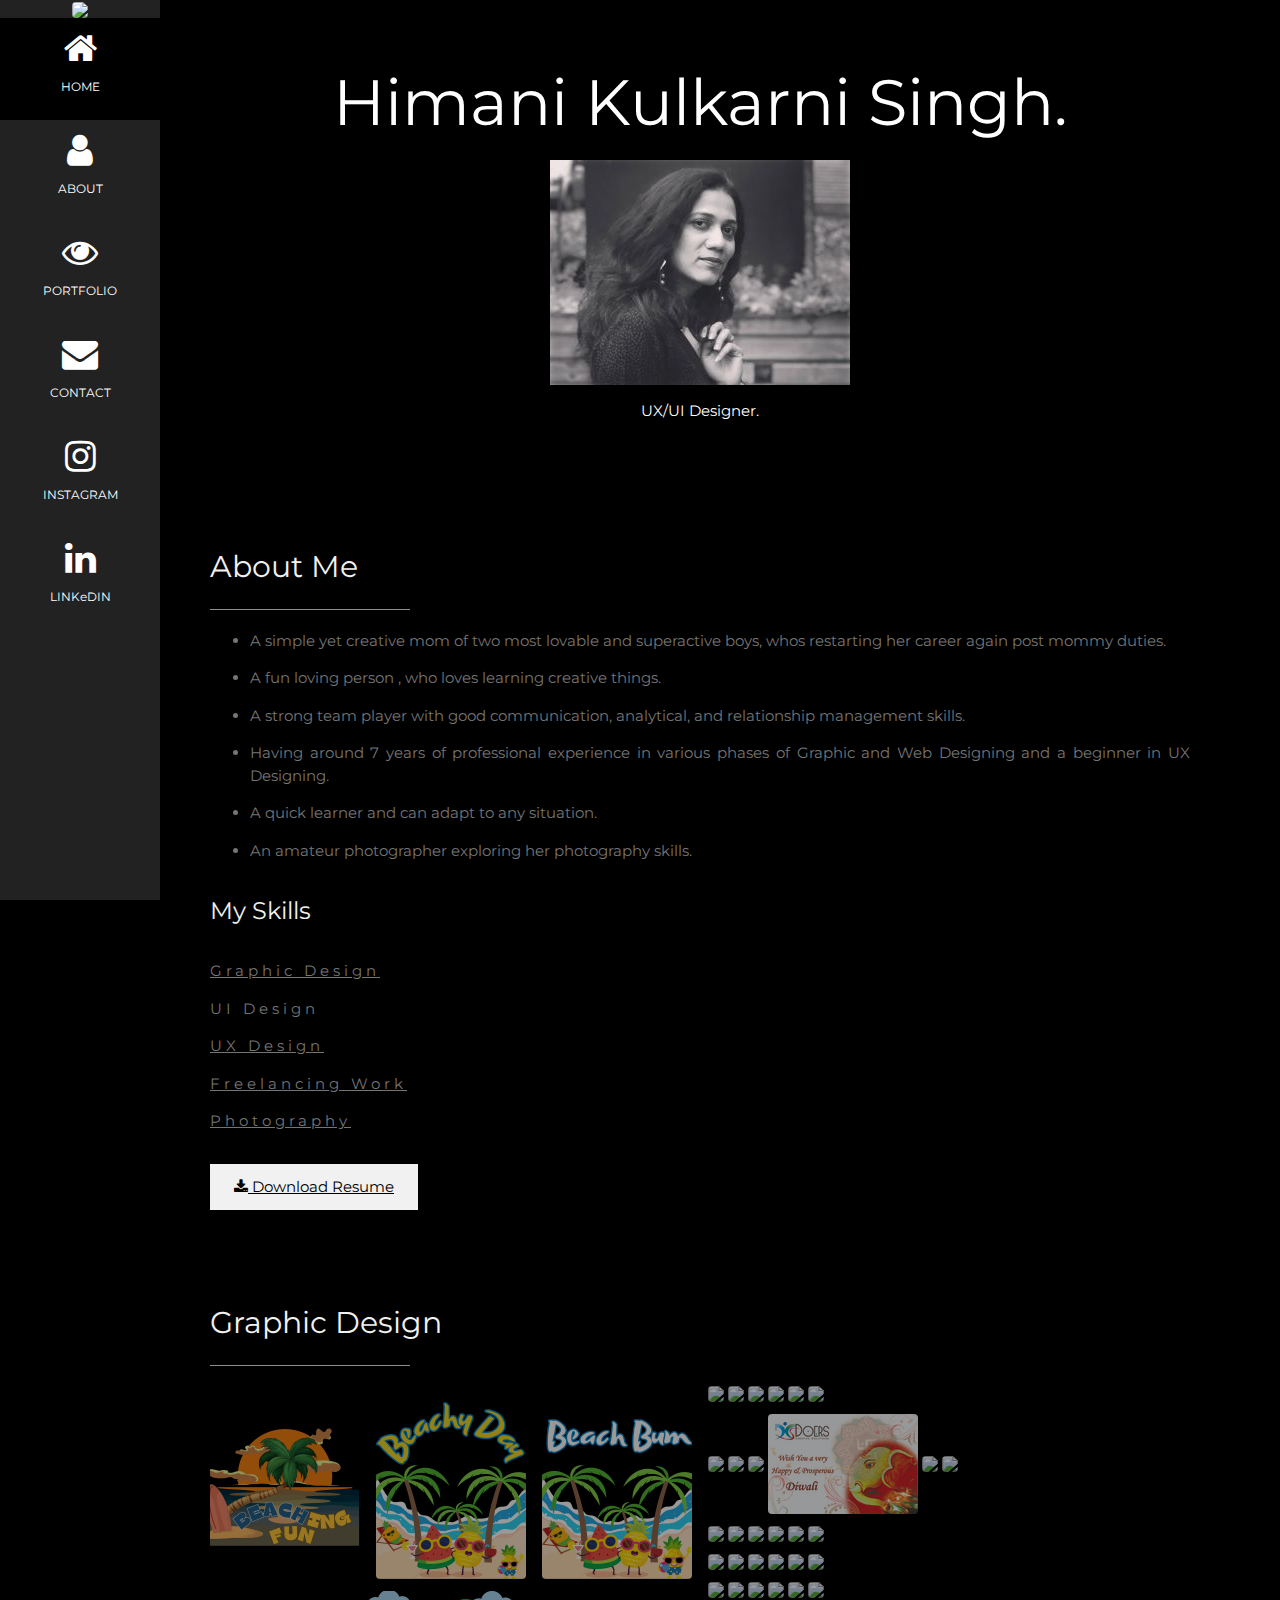
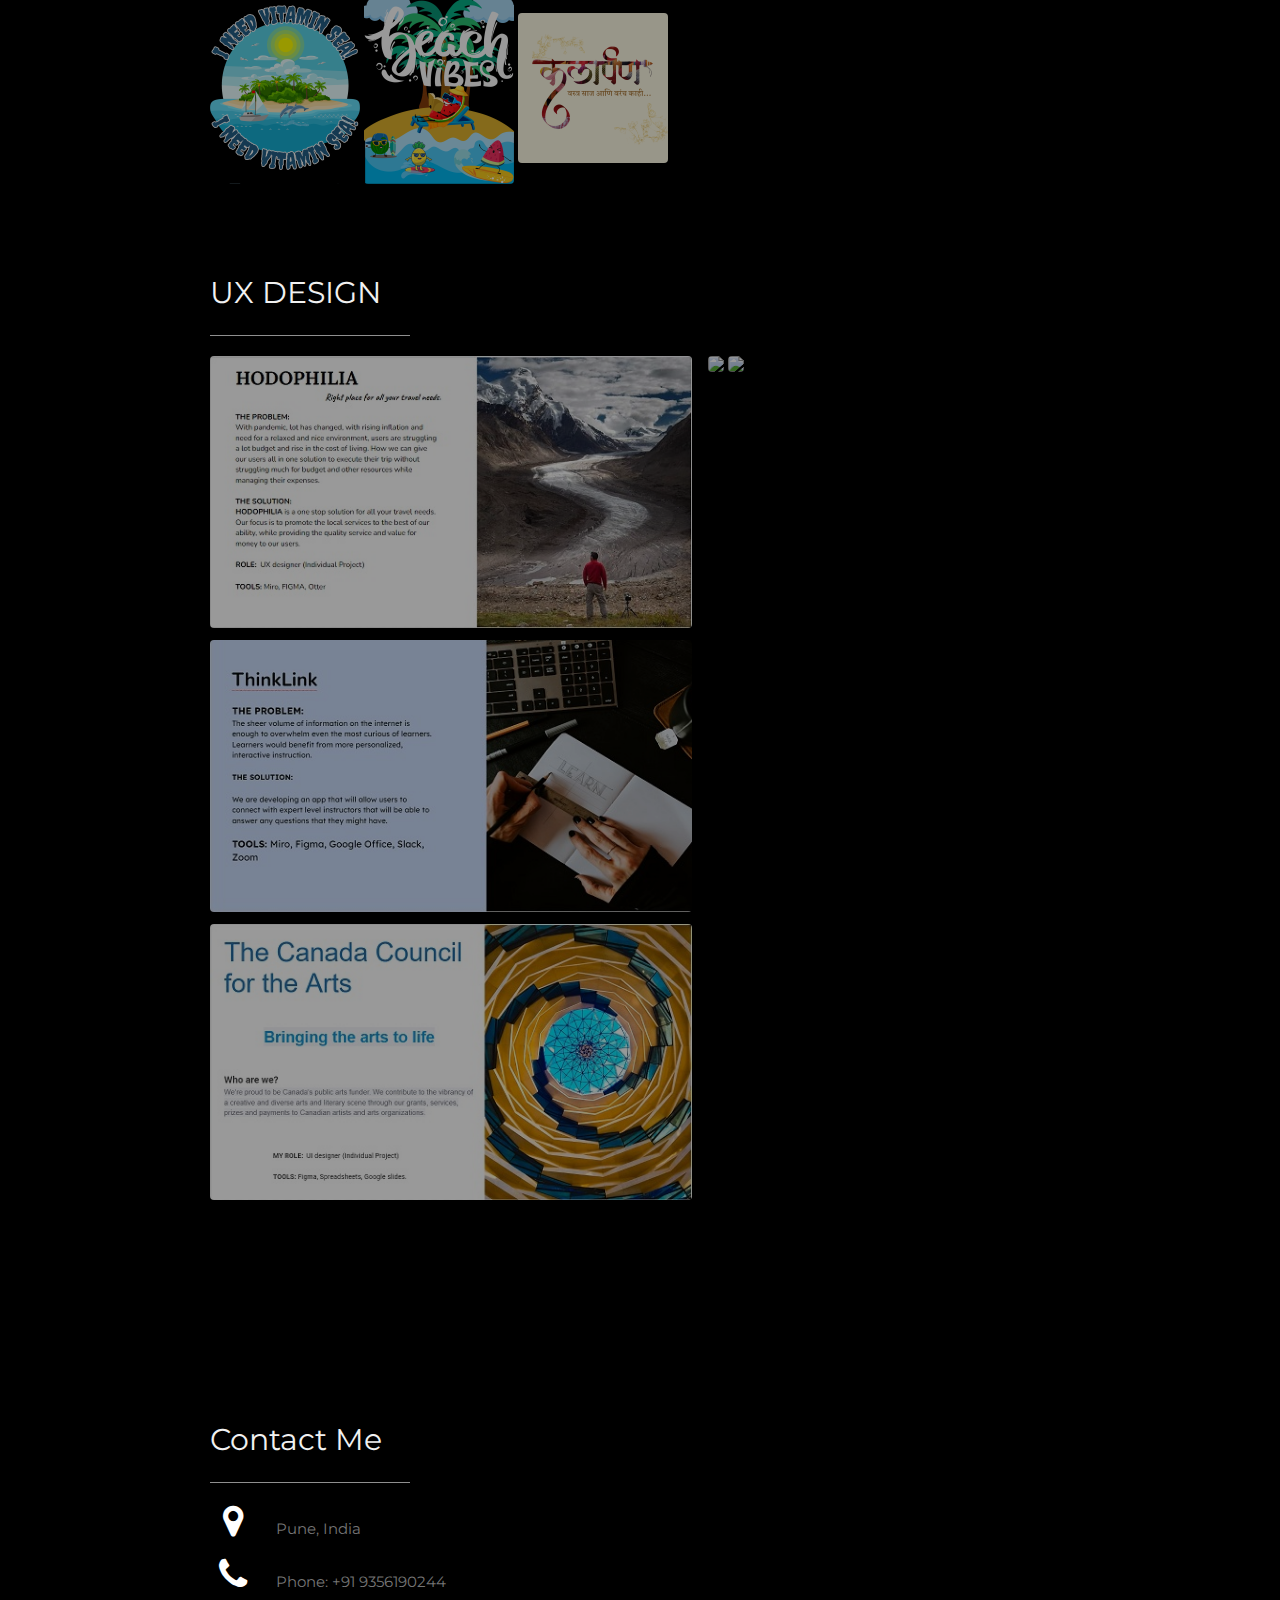
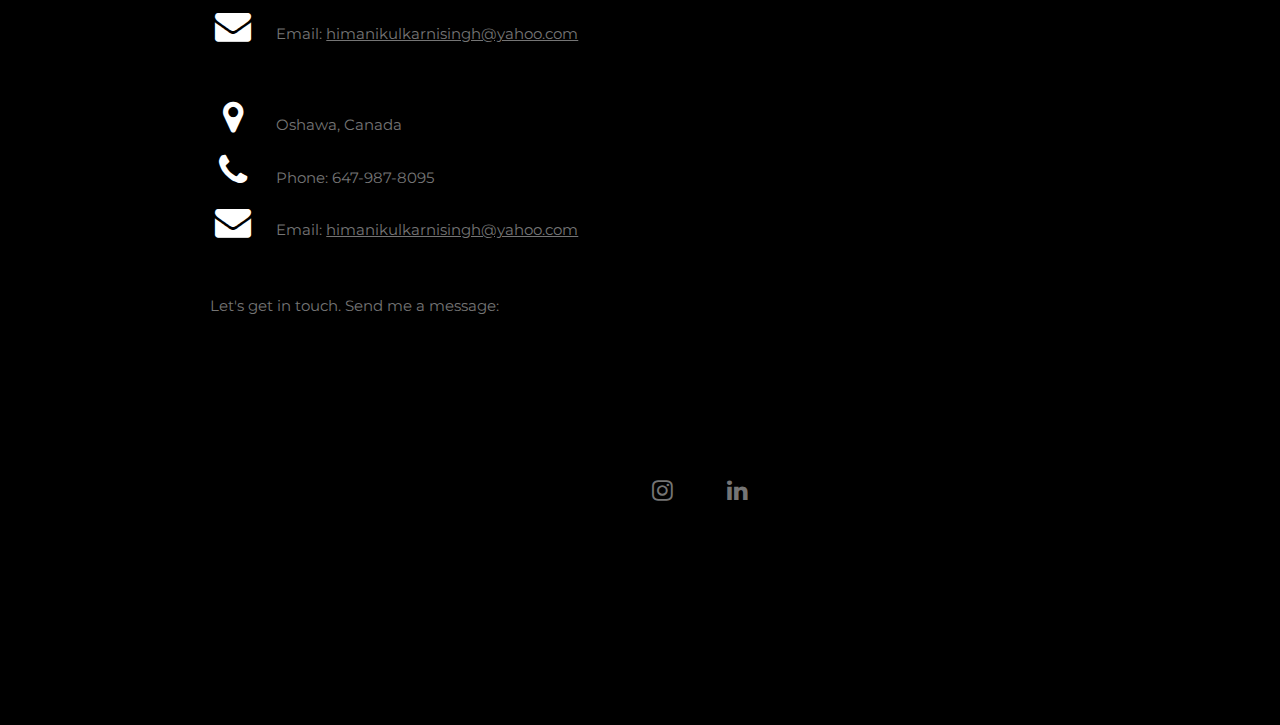
==== commit 268e6a43: "update index" ====
--- a/index.html
+++ b/index.html
@@ -136,15 +136,7 @@
       <a href="./Images/abstract_1.jpg" target="_blank"><img src="./Images/thumbnails/abstract_1_thumb.jpg"  class="w3-opacity w3-hover-opacity-off w3-round"></a>
       <a href="./Images/abstract_2.jpg" target="_blank"><img src="./Images/thumbnails/abstract_2_thumb.jpg" class="w3-opacity w3-hover-opacity-off w3-round"></a>      
     </div>
-        <div class="w3-half">     
-      
-      <a href="./Images/exam1.jpg" target="_blank"><img src="./Images/thumbnails/exam1_thumb.jpg"  class="w3-opacity w3-hover-opacity-off w3-round"></a>
-      <a href="./Images/ad_4.jpg" target="_blank"><img src="./Images/thumbnails/ad_4_thumb.jpg" class="w3-opacity w3-hover-opacity-off w3-round"></a>
-      <a href="./Images/CAREER FORUM Ad.psd.jpg" target="_blank"><img src="./Images/thumbnails/CAREER FORUM Ad.psd_thumb.jpg" class="w3-opacity w3-hover-opacity-off w3-round"></a>
-      <a href="./Images/CREATIVE VISION Ad.psd.jpg" target="_blank"><img src="./Images/thumbnails/CREATIVE VISION Ad.psd_thumb.jpg" class="w3-opacity w3-hover-opacity-off w3-round"></a>
-      <a href="./Images/fist line automotive.jpg" target="_blank"><img src="./Images/thumbnails/fist line automotive_thumb.jpg" class="w3-opacity w3-hover-opacity-off w3-round"></a>
-      <a href="./Images/FLORIST AD copy.jpg" target="_blank"><img src="./Images/thumbnails/FLORIST AD_thumb.jpg"  class="w3-opacity w3-hover-opacity-off w3-round"></a>
-    </div>
+       
     <div class="w3-half">
       <a href="./Images/lawyers.jpg" target="_blank"><img src="./Images/thumbnails/lawyers_thumb.jpg"  class="w3-opacity w3-hover-opacity-off w3-round"></a>      
       <a href="./Images/notar & son small engine.jpg" target="_blank"><img src="./Images/thumbnails/notar & son small engine_thumb.jpg" class="w3-opacity w3-hover-opacity-off w3-round"></a>      
@@ -172,6 +164,15 @@
       <a href="./Images/Logo3.jpg" target="_blank"><img src="./Images/thumbnails/Logo3_thumb.jpg" class="w3-opacity w3-hover-opacity-off w3-round"></a>
       <a href="./Images/logos- heritage hotel.jpg" target="_blank"><img src="./Images/thumbnails/logos- heritage hotel_thumb.jpg" class="w3-opacity w3-hover-opacity-off w3-round"></a>
 
+    </div>
+    <div class="w3-half">     
+      
+      <a href="./Images/exam1.jpg" target="_blank"><img src="./Images/thumbnails/exam1_thumb.jpg"  class="w3-opacity w3-hover-opacity-off w3-round"></a>
+      <a href="./Images/ad_4.jpg" target="_blank"><img src="./Images/thumbnails/ad_4_thumb.jpg" class="w3-opacity w3-hover-opacity-off w3-round"></a>
+      <a href="./Images/CAREER FORUM Ad.psd.jpg" target="_blank"><img src="./Images/thumbnails/CAREER FORUM Ad.psd_thumb.jpg" class="w3-opacity w3-hover-opacity-off w3-round"></a>
+      <a href="./Images/CREATIVE VISION Ad.psd.jpg" target="_blank"><img src="./Images/thumbnails/CREATIVE VISION Ad.psd_thumb.jpg" class="w3-opacity w3-hover-opacity-off w3-round"></a>
+      <a href="./Images/fist line automotive.jpg" target="_blank"><img src="./Images/thumbnails/fist line automotive_thumb.jpg" class="w3-opacity w3-hover-opacity-off w3-round"></a>
+      <a href="./Images/FLORIST AD copy.jpg" target="_blank"><img src="./Images/thumbnails/FLORIST AD_thumb.jpg"  class="w3-opacity w3-hover-opacity-off w3-round"></a>
     </div>
   <!-- End photo grid -->
   </div>
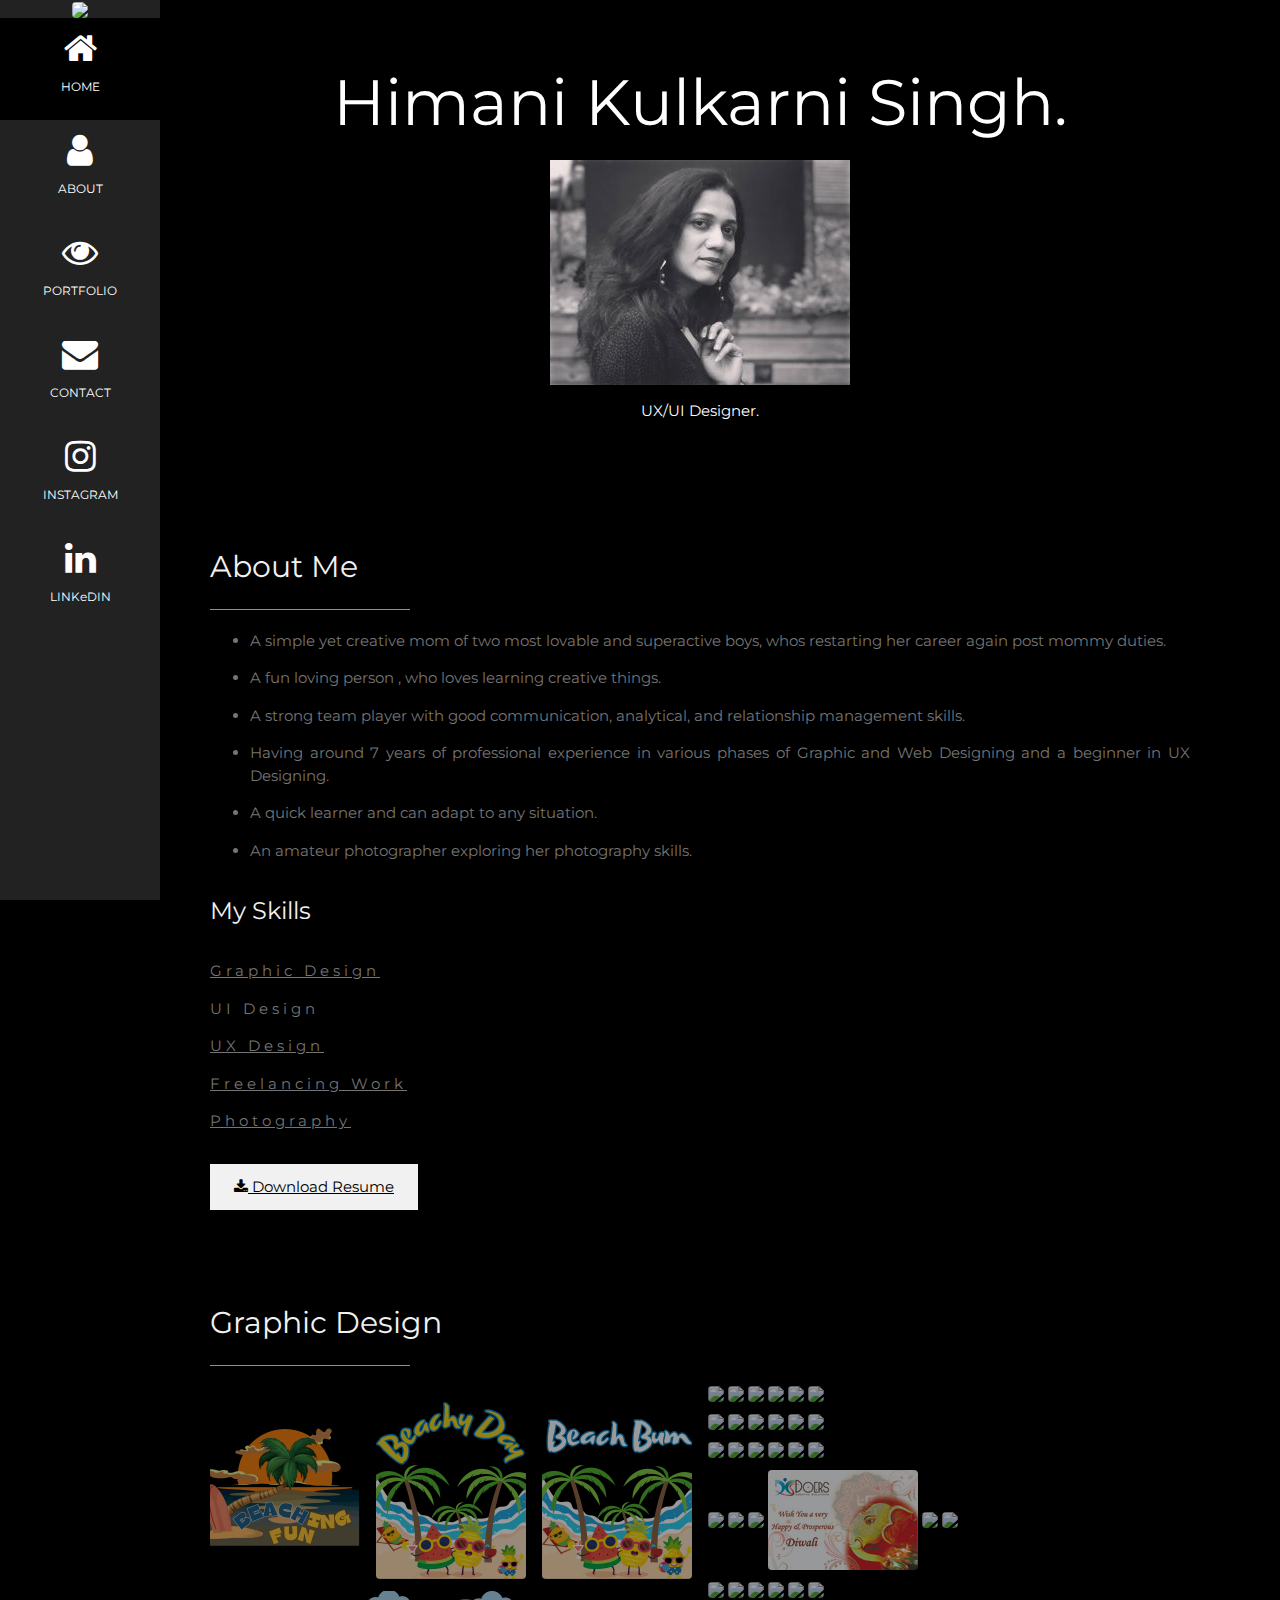
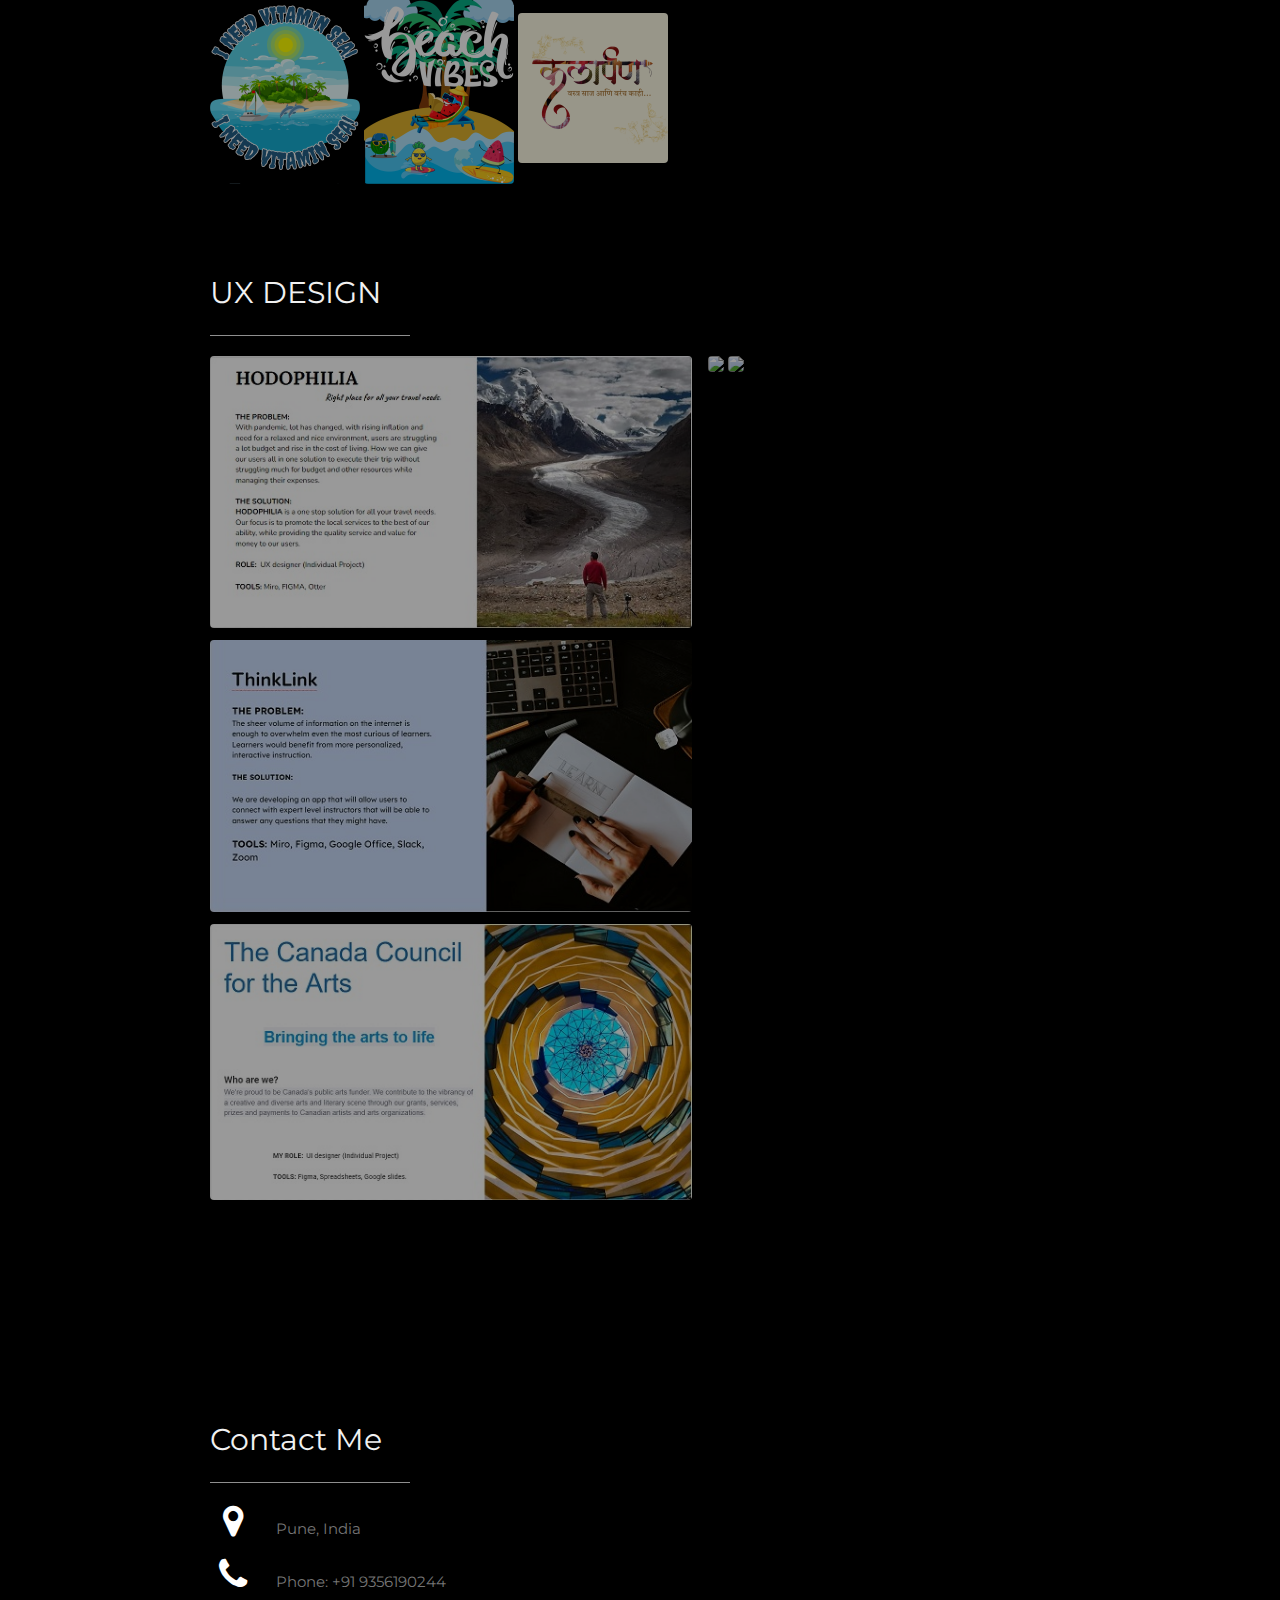
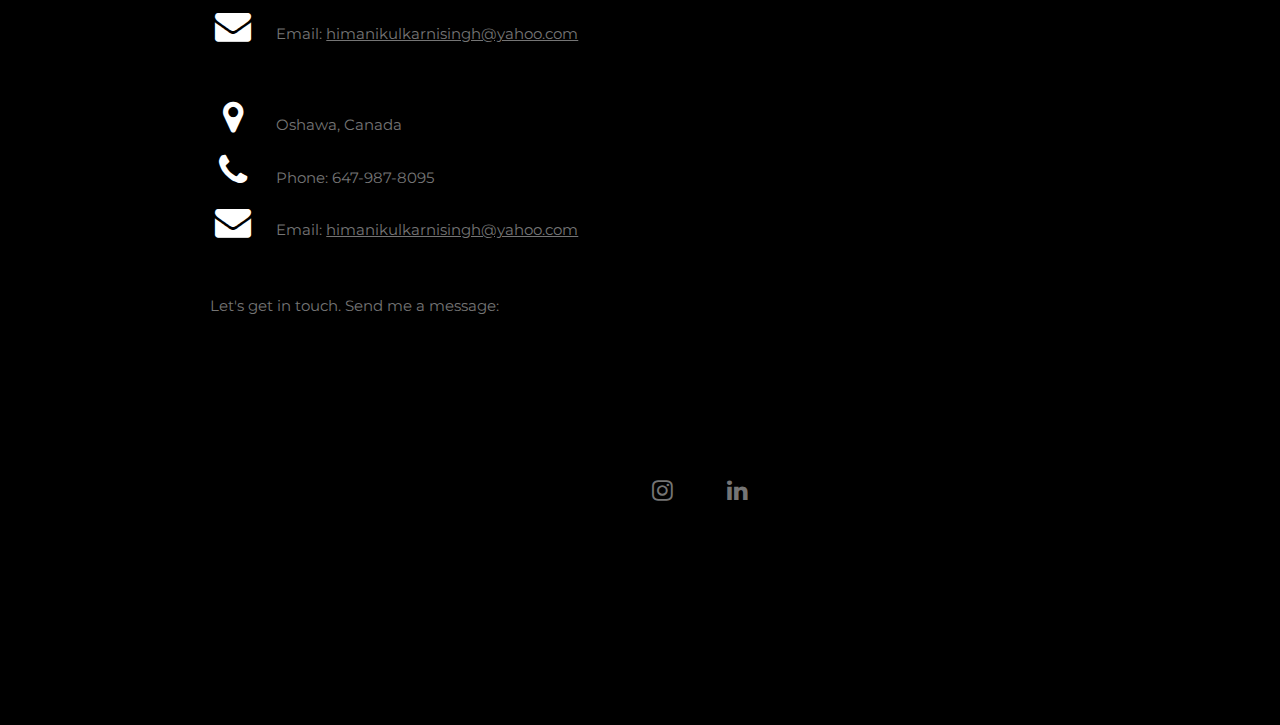
==== commit 7affc3c5: "index" ====
--- a/index.html
+++ b/index.html
@@ -136,7 +136,27 @@
       <a href="./Images/abstract_1.jpg" target="_blank"><img src="./Images/thumbnails/abstract_1_thumb.jpg"  class="w3-opacity w3-hover-opacity-off w3-round"></a>
       <a href="./Images/abstract_2.jpg" target="_blank"><img src="./Images/thumbnails/abstract_2_thumb.jpg" class="w3-opacity w3-hover-opacity-off w3-round"></a>      
     </div>
-       
+     
+
+        <div class="w3-half">
+      <a href="./Images/pat's men shop.jpg" target="_blank"><img src="./Images/thumbnails/pat's men shop_thumb.jpg" class="w3-opacity w3-hover-opacity-off w3-round"></a>
+      <a href="./Images/plumbing & heating.jpg" target="_blank"><img src="./Images/thumbnails/plumbing & heating_thumb.jpg" class="w3-opacity w3-hover-opacity-off w3-round"></a>
+      <a href="./Images/Pools & Spas.jpg" target="_blank"><img src="./Images/thumbnails/Pools & Spas_thumb.jpg" class="w3-opacity w3-hover-opacity-off w3-round"></a>
+      <a href="./Images/professional clean.jpg" target="_blank"><img src="./Images/thumbnails/professional clean_thumb.jpg" class="w3-opacity w3-hover-opacity-off w3-round"></a>
+      <a href="./Images/seacoast shuttle service.jpg" target="_blank"><img src="./Images/thumbnails/seacoast shuttle service_thumb.jpg" class="w3-opacity w3-hover-opacity-off w3-round"></a>
+      <a href="./Images/brochure3.jpg" target="_blank"><img src="./Images/thumbnails/brochure3_thumb.jpg" class="w3-opacity w3-hover-opacity-off w3-round"></a>
+
+    </div>
+    <div class="w3-half">
+      <a href="./Images/logos_ram.jpg" target="_blank"><img src="./Images/thumbnails/Logo_ram_thumb.jpg" class="w3-opacity w3-hover-opacity-off w3-round"></a>
+      <a href="./Images/Logo.jpg" target="_blank"><img src="./Images/thumbnails/Logo_thumb.jpg" class="w3-opacity w3-hover-opacity-off w3-round"></a>
+      <a href="./Images/Logo1.jpg" target="_blank"><img src="./Images/thumbnails/Logo1_thumb.jpg" class="w3-opacity w3-hover-opacity-off w3-round"></a>
+      <a href="./Images/Logo2.jpg" target="_blank"><img src="./Images/thumbnails/Logo2_thumb.jpg" class="w3-opacity w3-hover-opacity-off w3-round"></a>
+      <a href="./Images/Logo3.jpg" target="_blank"><img src="./Images/thumbnails/Logo3_thumb.jpg" class="w3-opacity w3-hover-opacity-off w3-round"></a>
+      <a href="./Images/logos- heritage hotel.jpg" target="_blank"><img src="./Images/thumbnails/logos- heritage hotel_thumb.jpg" class="w3-opacity w3-hover-opacity-off w3-round"></a>
+
+    </div>
+      
     <div class="w3-half">
       <a href="./Images/lawyers.jpg" target="_blank"><img src="./Images/thumbnails/lawyers_thumb.jpg"  class="w3-opacity w3-hover-opacity-off w3-round"></a>      
       <a href="./Images/notar & son small engine.jpg" target="_blank"><img src="./Images/thumbnails/notar & son small engine_thumb.jpg" class="w3-opacity w3-hover-opacity-off w3-round"></a>      
@@ -145,25 +165,6 @@
       <a href="./Images/abstract_2.jpg" target="_blank"><img src="./Images/thumbnails/evan's motorsports_thumb.jpg" class="w3-opacity w3-hover-opacity-off w3-round"></a>
       <a href="./Images/appraisals resources.jpg" target="_blank"><img src="./Images/thumbnails/appraisals resources_thumb.jpg"  class="w3-opacity w3-hover-opacity-off w3-round"></a>
       
-    </div>
-
-        <div class="w3-half">
-      <a href="./Images/pat's men shop.jpg" target="_blank"><img src="./Images/thumbnails/pat's men shop_thumb.jpg" class="w3-opacity w3-hover-opacity-off w3-round"></a>
-      <a href="./Images/plumbing & heating.jpg" target="_blank"><img src="./Images/thumbnails/plumbing & heating_thumb.jpg" class="w3-opacity w3-hover-opacity-off w3-round"></a>
-      <a href="./Images/Pools & Spas.jpg" target="_blank"><img src="./Images/thumbnails/Pools & Spas_thumb.jpg" class="w3-opacity w3-hover-opacity-off w3-round"></a>
-      <a href="./Images/professional clean.jpg" target="_blank"><img src="./Images/thumbnails/professional clean_thumb.jpg" class="w3-opacity w3-hover-opacity-off w3-round"></a>
-      <a href="./Images/seacoast shuttle service.jpg" target="_blank"><img src="./Images/thumbnails/seacoast shuttle service_thumb.jpg" class="w3-opacity w3-hover-opacity-off w3-round"></a>
-      <a href="./Images/brochure3.jpg" target="_blank"><img src="./Images/thumbnails/brochure3_thumb.jpg" class="w3-opacity w3-hover-opacity-off w3-round"></a>
-
-    </div>
-    <div class="w3-half">
-      <a href="./Images/logos_ram.jpg" target="_blank"><img src="./Images/thumbnails/Logo_ram_thumb.jpg" class="w3-opacity w3-hover-opacity-off w3-round"></a>
-      <a href="./Images/Logo.jpg" target="_blank"><img src="./Images/thumbnails/Logo_thumb.jpg" class="w3-opacity w3-hover-opacity-off w3-round"></a>
-      <a href="./Images/Logo1.jpg" target="_blank"><img src="./Images/thumbnails/Logo1_thumb.jpg" class="w3-opacity w3-hover-opacity-off w3-round"></a>
-      <a href="./Images/Logo2.jpg" target="_blank"><img src="./Images/thumbnails/Logo2_thumb.jpg" class="w3-opacity w3-hover-opacity-off w3-round"></a>
-      <a href="./Images/Logo3.jpg" target="_blank"><img src="./Images/thumbnails/Logo3_thumb.jpg" class="w3-opacity w3-hover-opacity-off w3-round"></a>
-      <a href="./Images/logos- heritage hotel.jpg" target="_blank"><img src="./Images/thumbnails/logos- heritage hotel_thumb.jpg" class="w3-opacity w3-hover-opacity-off w3-round"></a>
-
     </div>
     <div class="w3-half">     
       
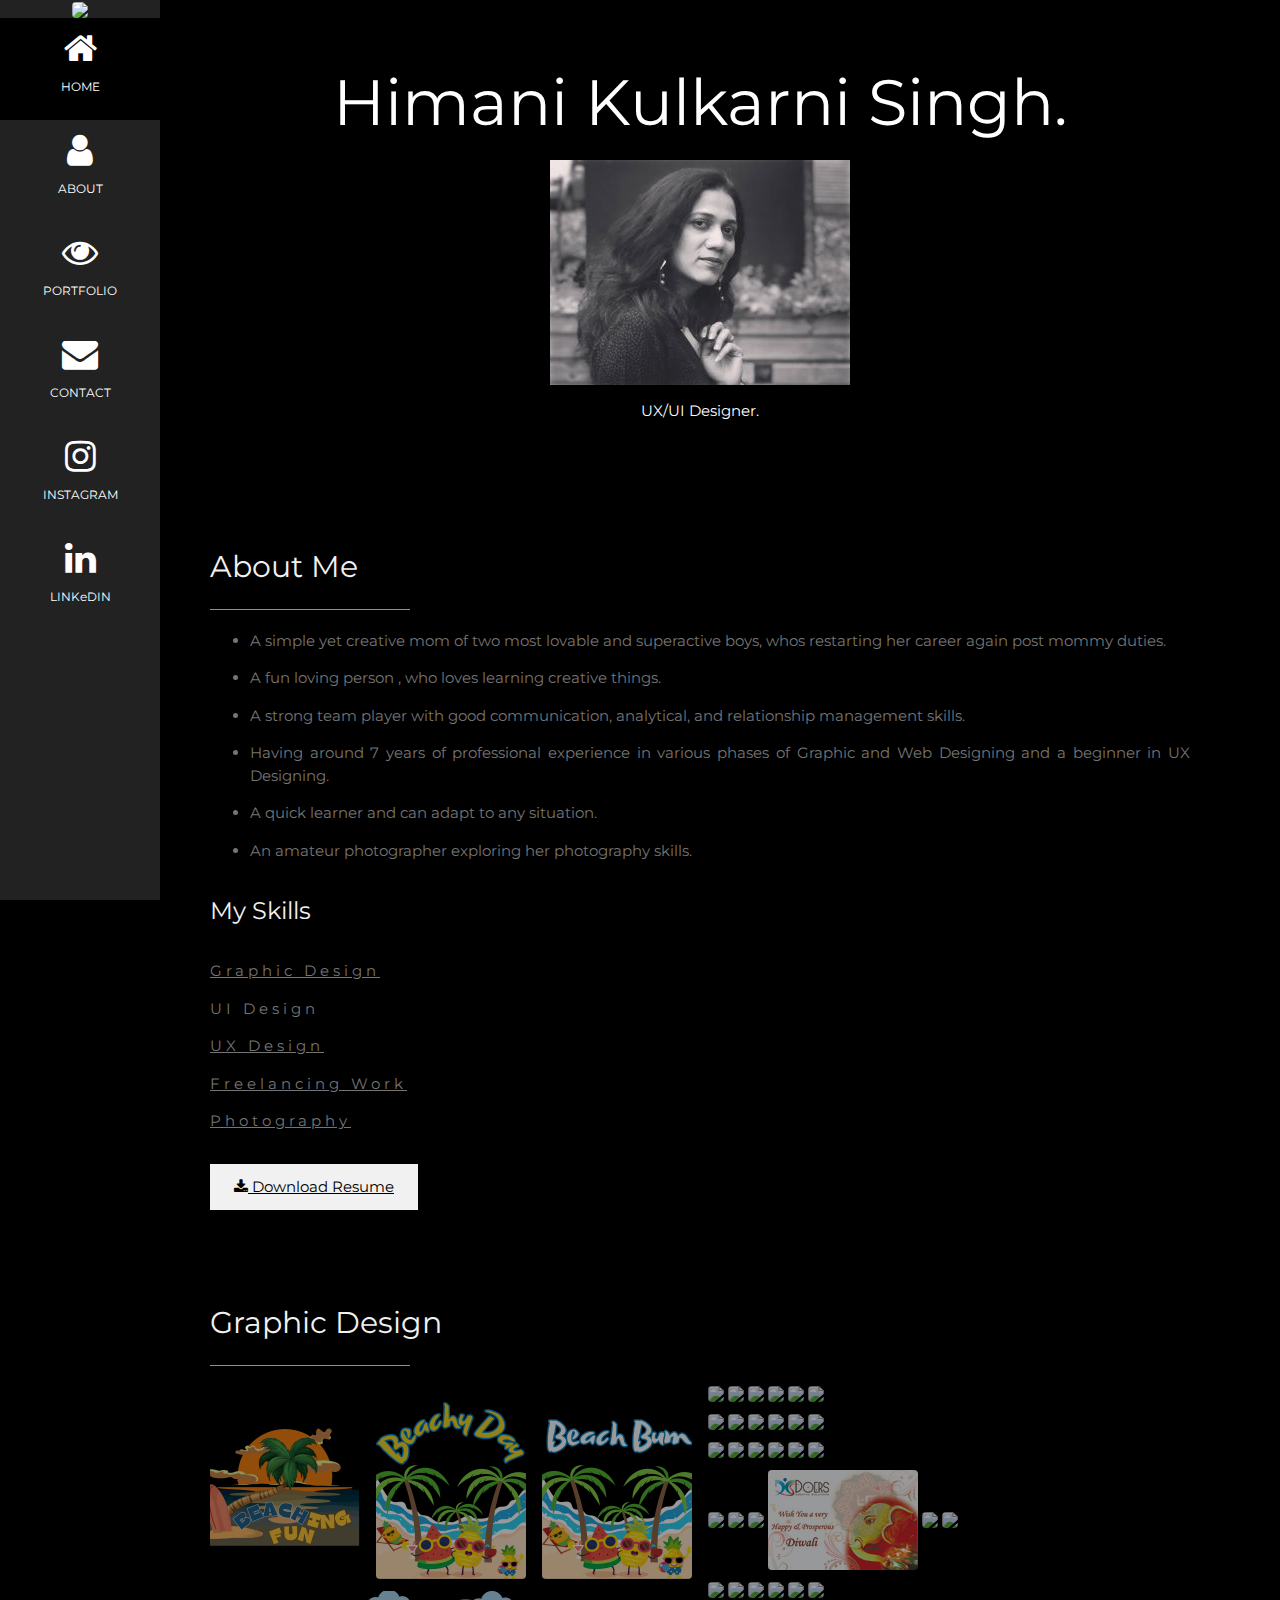
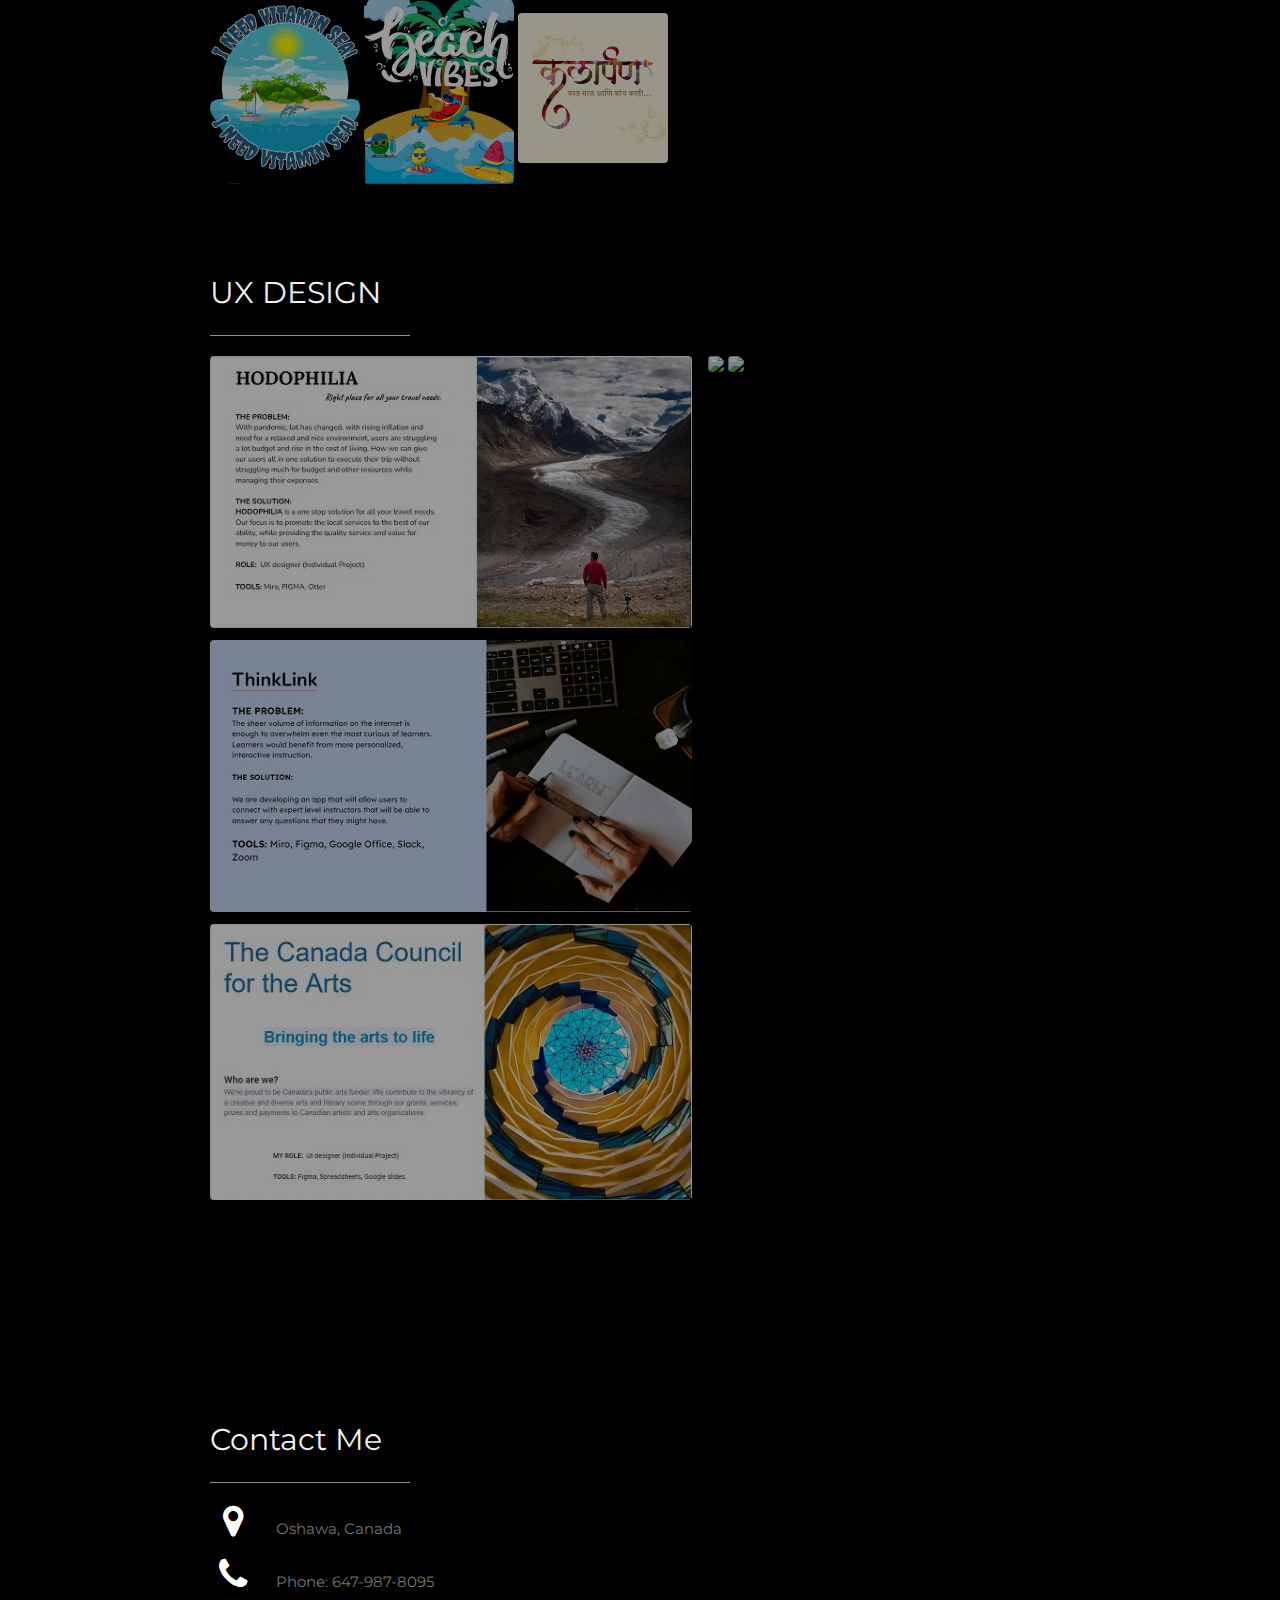
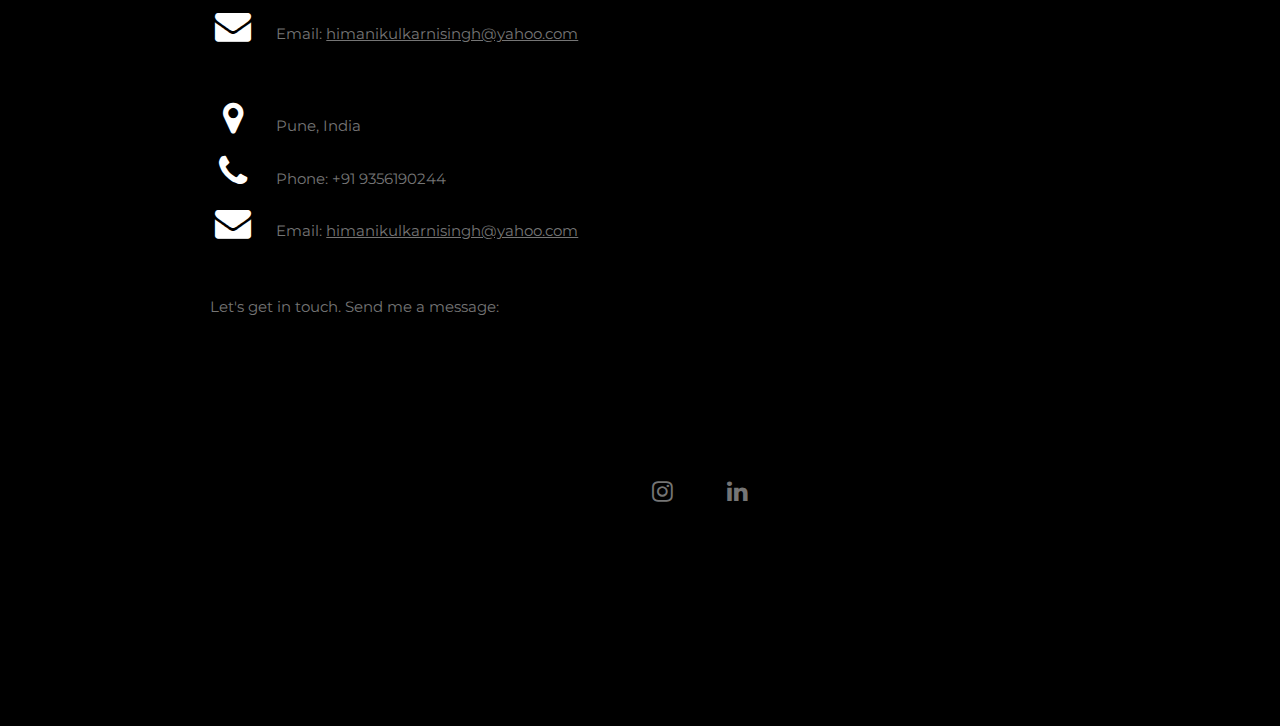
==== commit e379d771: "update" ====
--- a/index.html
+++ b/index.html
@@ -210,15 +210,15 @@
     <hr style="width:200px" class="w3-opacity">
 
     <div class="w3-section">
-      <div class="w3-section">
-        <p><i class="fa fa-map-marker fa-fw w3-text-white w3-xxlarge w3-margin-right"></i> Pune, India</p>
-        <p><i class="fa fa-phone fa-fw w3-text-white w3-xxlarge w3-margin-right"></i> Phone: +91 9356190244</p>
-        <p><i class="fa fa-envelope fa-fw w3-text-white w3-xxlarge w3-margin-right"> </i> Email: <a href="mailto:himani_2100@yahoo.com">himanikulkarnisingh@yahoo.com</a></p>
-      </div><br>
-      <p><i class="fa fa-map-marker fa-fw w3-text-white w3-xxlarge w3-margin-right"></i> Oshawa, Canada</p>
+        <p><i class="fa fa-map-marker fa-fw w3-text-white w3-xxlarge w3-margin-right"></i> Oshawa, Canada</p>
       <p><i class="fa fa-phone fa-fw w3-text-white w3-xxlarge w3-margin-right"></i> Phone: 647-987-8095</p>
       <p><i class="fa fa-envelope fa-fw w3-text-white w3-xxlarge w3-margin-right"> </i> Email: <a href="mailto:himani_2100@yahoo.com">himanikulkarnisingh@yahoo.com</a></p>
     </div><br>    
+    <div class="w3-section">
+      <p><i class="fa fa-map-marker fa-fw w3-text-white w3-xxlarge w3-margin-right"></i> Pune, India</p>
+      <p><i class="fa fa-phone fa-fw w3-text-white w3-xxlarge w3-margin-right"></i> Phone: +91 9356190244</p>
+      <p><i class="fa fa-envelope fa-fw w3-text-white w3-xxlarge w3-margin-right"> </i> Email: <a href="mailto:himani_2100@yahoo.com">himanikulkarnisingh@yahoo.com</a></p>
+    </div><br>
     <p>Let's get in touch. Send me a message:</p>
   </div>
   <!-- End Contact Section -->  
